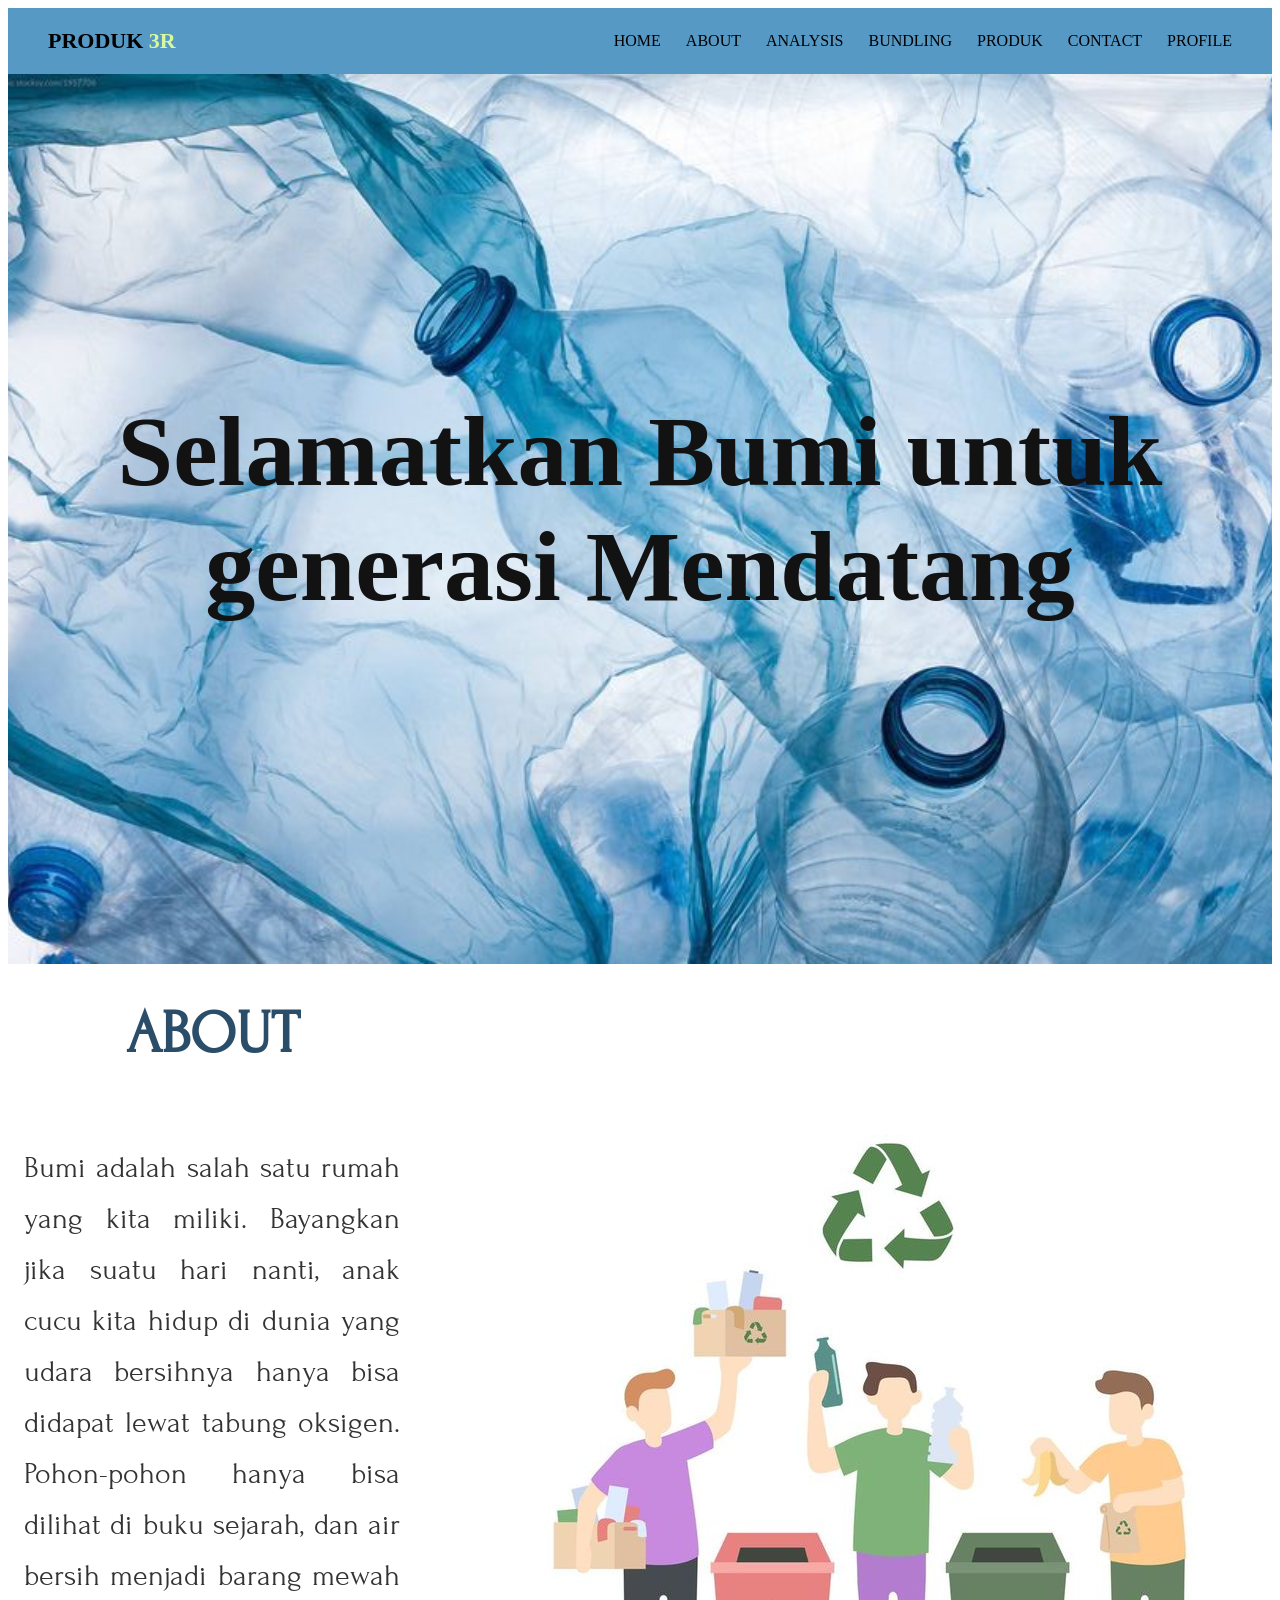
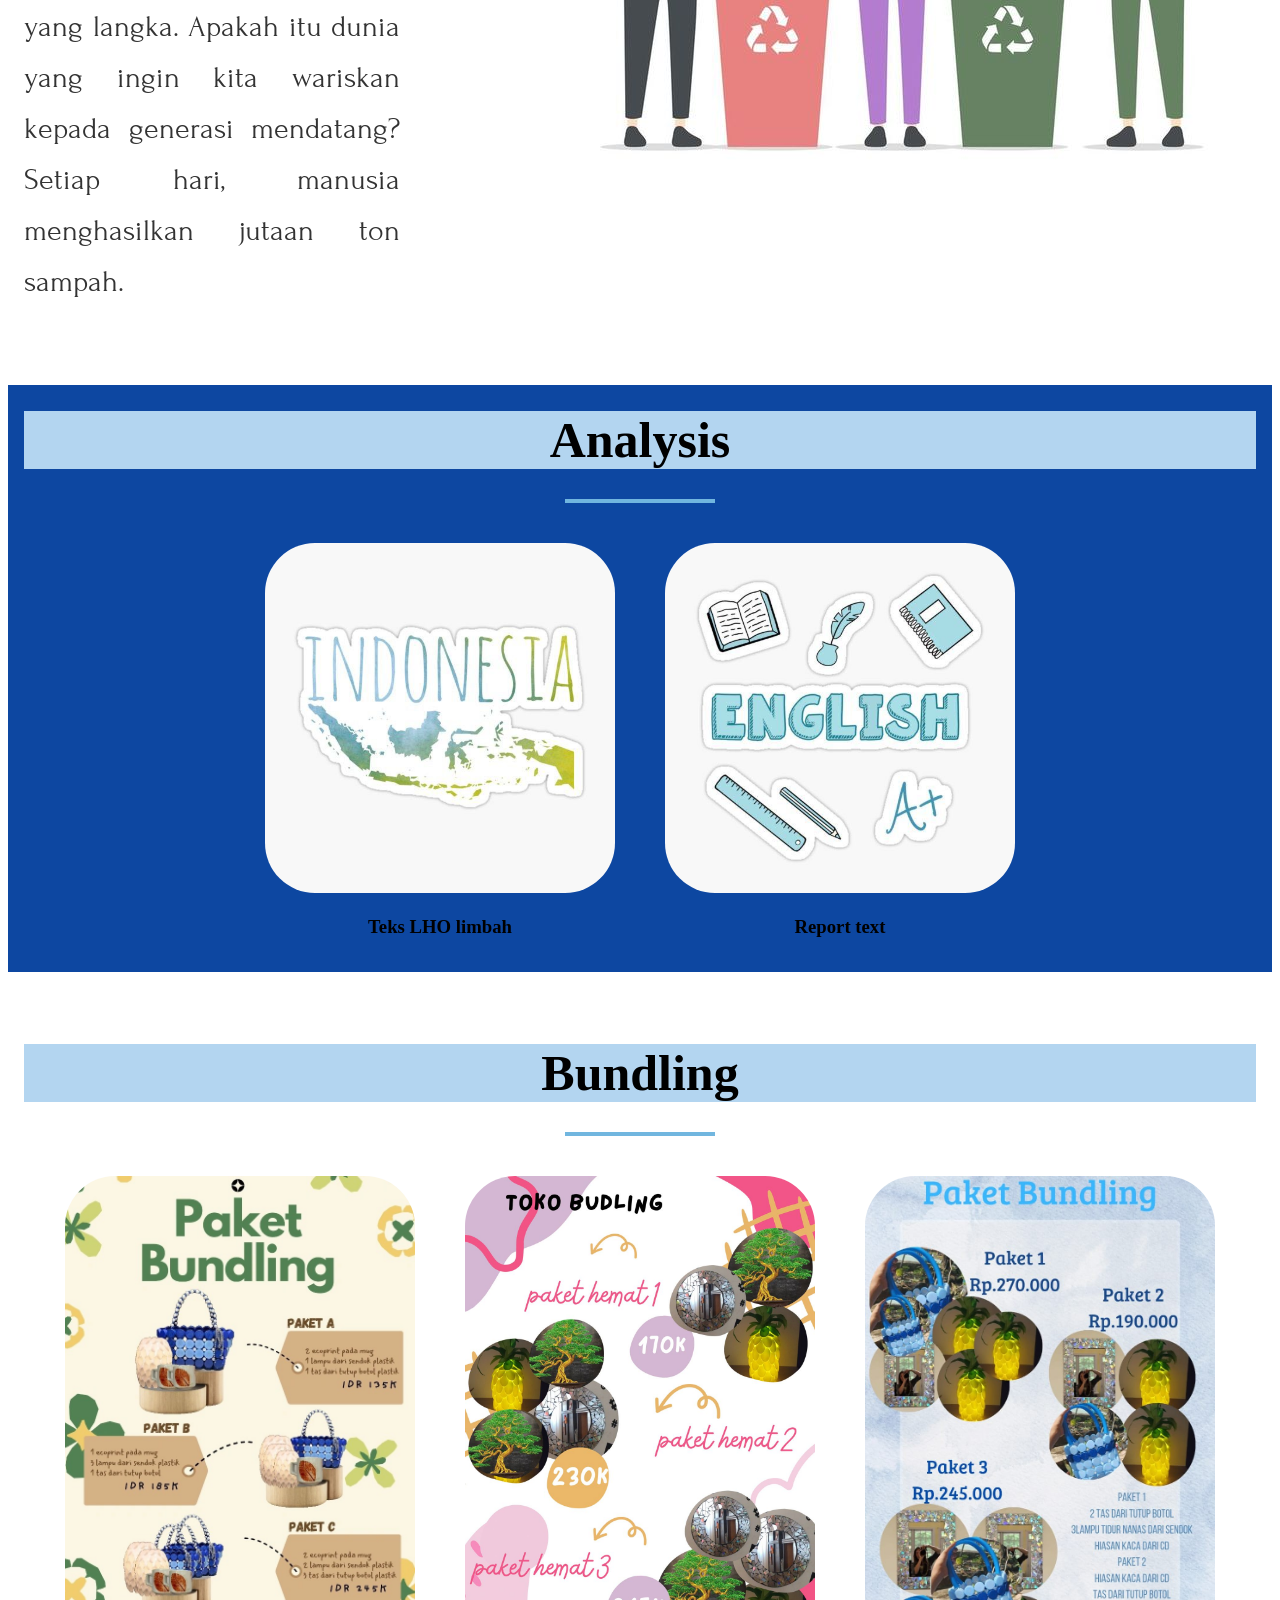
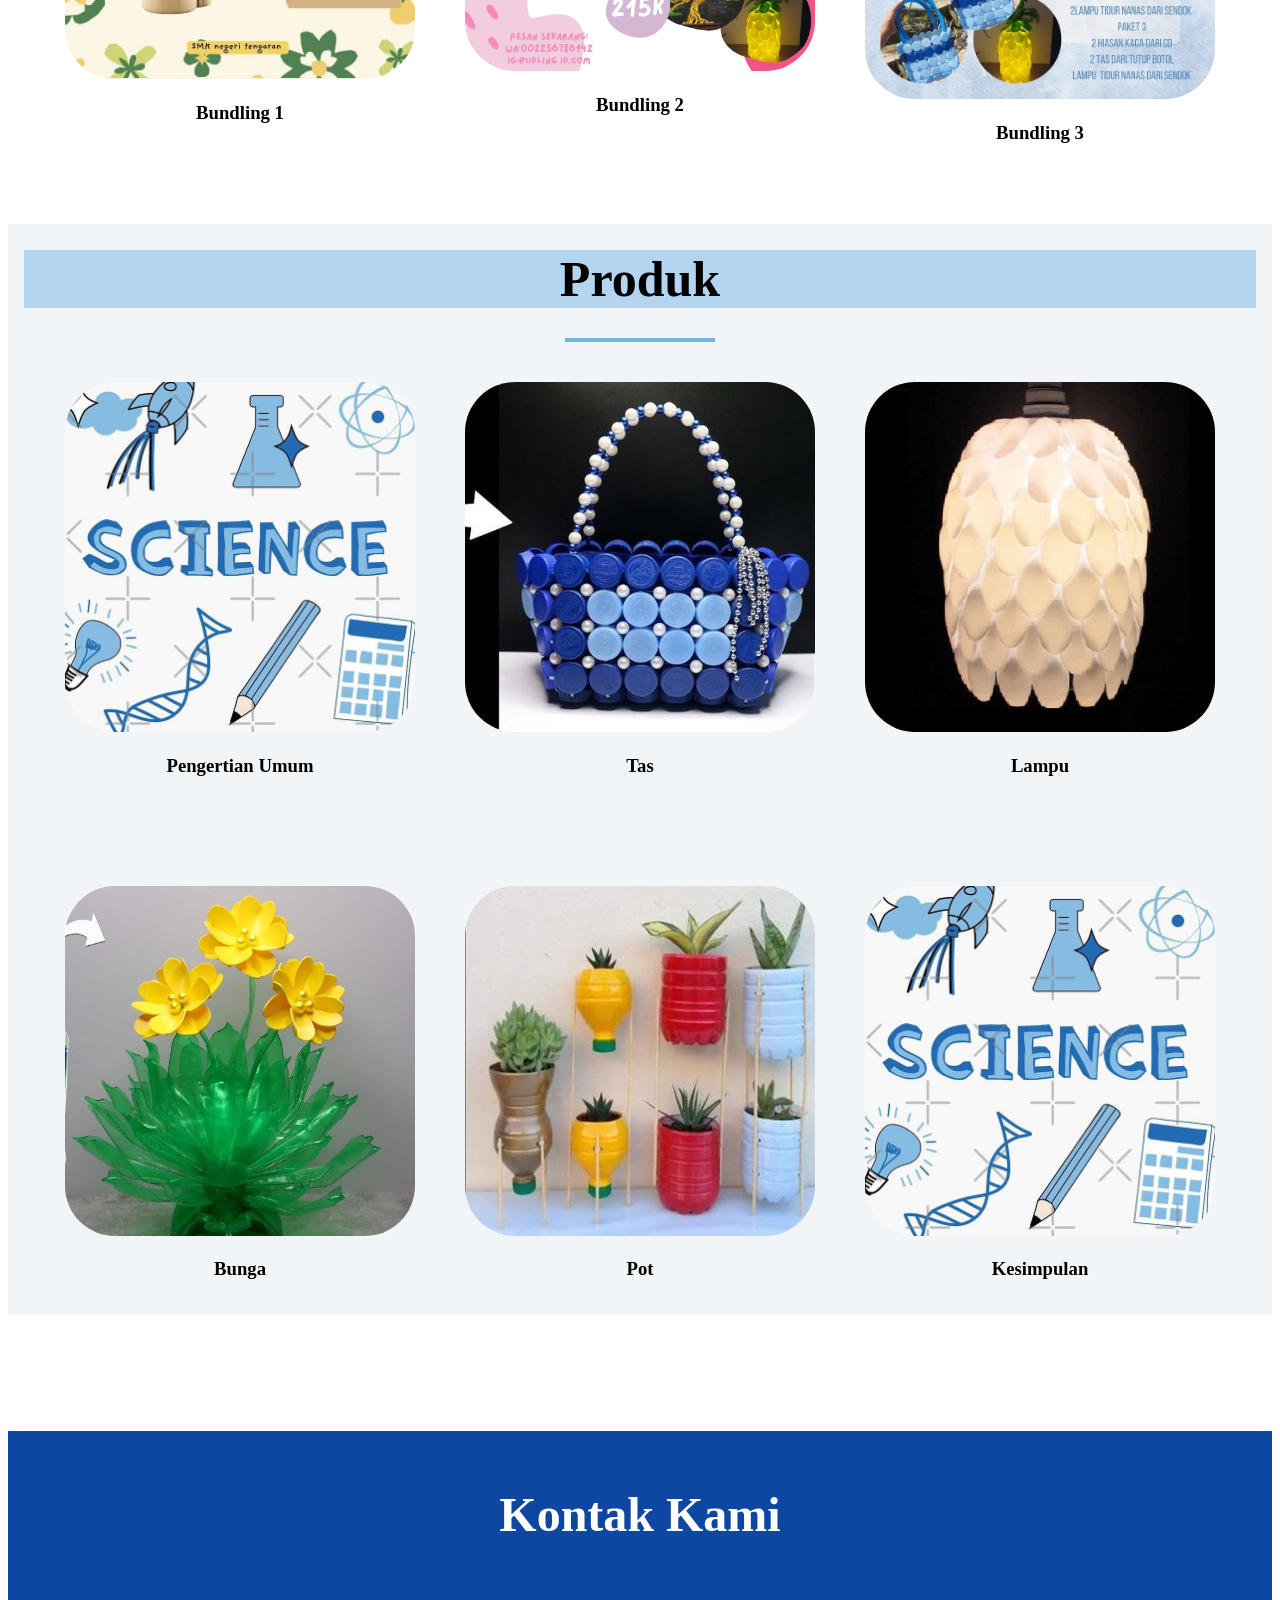
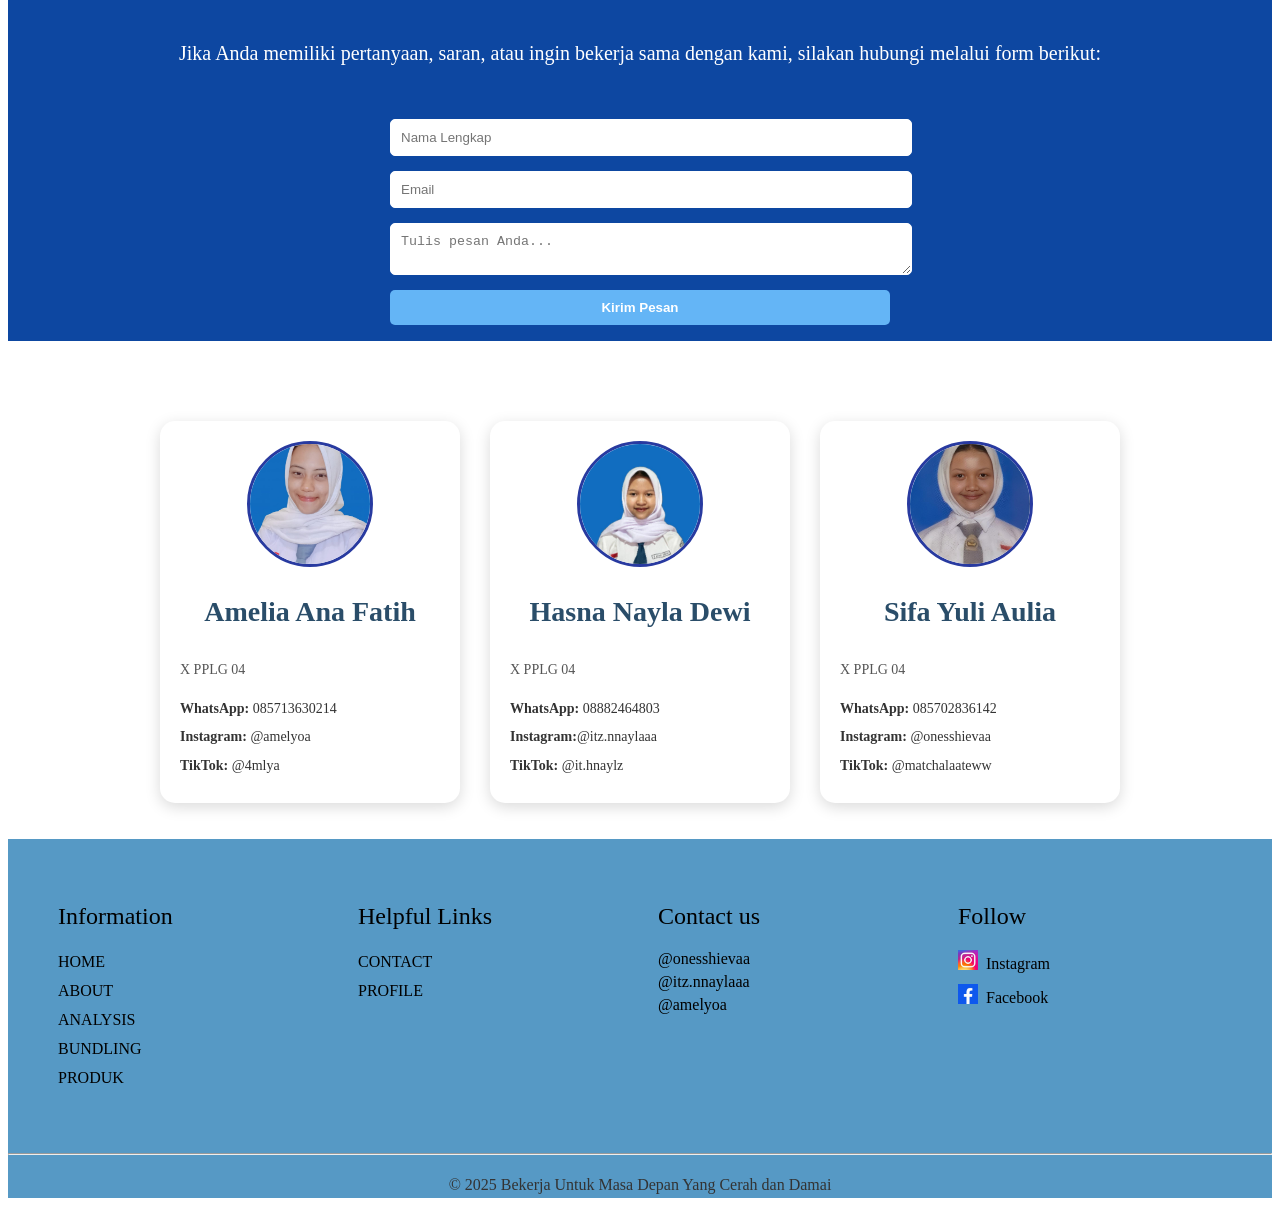
==== index.html @ 469ffbfa "Add files via upload" ====
<!DOCTYPE html>
<html lang="en">
<head>
    <meta charset="UTF-8">
    <meta http-equiv="X-UA-Compatible" content="IE=edge">
    <meta name="viewport" content="width=device-width, initial-scale=1.0">
    <title>Nature</title>
    <link rel="stylesheet" href="style.css">
</head>
<body>
   <header>
    <div class="title-header">PRODUK <span style="color:#d9f99d;">3R</span></div>
   
    <nav>
      <a href="#home">HOME</a>
      <a href="#about">ABOUT</a>
      <a href="#Analysis">ANALYSIS</a>
      <a href="#bundling">BUNDLING</a>
      <a href="#produk">PRODUK</a>
     <a href="#kontak">CONTACT</a>
     <a href="#profile">PROFILE</a>
    </nav>
  </header>

 <section class="hero" id="home">
    <div class="main-content">
      <h1 class="main-heading"> Selamatkan Bumi untuk generasi Mendatang</h1>
        </section>
     <section class="about" id="about">
        <div class="container">
            <div class="about-content">
                <h1>ABOUT </h1>
                <p>Bumi adalah salah satu rumah yang kita miliki. Bayangkan jika suatu hari nanti, anak cucu kita hidup di dunia yang udara bersihnya hanya bisa didapat lewat tabung oksigen. Pohon-pohon hanya bisa dilihat di buku sejarah, dan air bersih menjadi barang mewah yang langka.
                    Apakah itu dunia yang ingin kita wariskan kepada generasi mendatang? Setiap hari, manusia menghasilkan jutaan ton sampah.</p>
            </div>
        <div class="about-image">
            <img src="./img/sampah.jpg" alt="">
        </div>
        </div>
    </section><br><br>
    <!--Analysis-->
     <section id="Analysis">
        <div class="container">
            <div class="section-title">
            <h1>Analysis</h1>
                <div class="line"></div>
            </div>
            <div class="Analysis">
         <div class="service">
                 <a href="b.indo.html" class="btn"><img src="img/indonesia.jpg" alt=""></a>
                  <h3>Teks LHO limbah</h3> 
            </div>
         <div class="service">
                 <a href="b.inggris.html" class="btn"><img src=".//img/download (7).jpg" alt=""></a>
                <h3>Report text</h3>
            </div>
            </div>
        </div>
    </section><br><br>
    <!--bundling-->
    <section id="bundling">
          <div class="container">
            <div class="section-title">
            <h1>Bundling</h1>
                <div class="line"></div>
            </div>
            <div class="Analysis">
                 <div class="service">
                 <a href="./bundling1.html" class="btn"><img src="./img/paket bundling.jpeg" alt=""></a>
                 <h3>Bundling 1</h3> 
            </div>
         <div class="service">
                <a href="./bundling2.html" class="btn"><img src="./img/bundling 2.jpeg" alt=""></a>
                <h3>Bundling 2</h3>
            </div>
             <div class="service">
                <a href="./bundling3.html" class="btn"><img src="./img/bundling 3.jpeg" alt=""></a>
                <h3>Bundling 3</h3>
            </div>
    </section><br><br>
    <!--produk-->
    <section id="produk">
          <div class="container">
            <div class="section-title">
            <h1>Produk</h1>
                <div class="line"></div>
            </div>
            <div class="produk">
                 <div class="service">
                 <a href="./produk.html" class="btn"><img src="./img/ipas.jpg" alt=" "></a>
                 <h3>Pengertian Umum</h3>
            </div>
             <div class="service">
                <a href="./produkA.html" class="btn"><img src="img/tas.jpg" alt=""></a>
                <h3>Tas</h3>
            </div>
         <div class="service">
                <a href="./produkB.html" class="btn"><img src="./img/lampu.jpeg" alt=""></a>
                <h3>Lampu</h3>
            </div>
            <div class="produk">
             <div class="service">
                <a href="./produkC.html" class="btn"><img src="./img/bunga.jpeg" alt=""></a>
                <h3>Bunga</h3>
            </div>
               <div class="service">
                <a href="./produkD.html" class="btn"><img src="img/pot.jpeg" alt=""></a>
                <h3>Pot</h3>
            </div>
             <div class="service">
                <a href="./produkkesimpulan.html" class="btn"><img src="img/ipas.jpg" alt=""></a>
                <h3>Kesimpulan</h3>
            </div>
    </section><br><br>

    <!-- KONTAK KAMI -->
    <section id="kontak" class="section kontak">
        <div class="container">
            <h2>Kontak Kami</h2>
          <br>
            <p>Jika Anda memiliki pertanyaan, saran, atau ingin bekerja sama dengan kami, silakan hubungi melalui form berikut:</p>
               <br>
            <form class="form-kontak">
                <input type="text" placeholder="Nama Lengkap" required>
                <input type="email" placeholder="Email" required>
                <textarea placeholder="Tulis pesan Anda..." required></textarea>
                <button type="submit" class="btn">Kirim Pesan</button>
            </form>
        </div>
    </section>
   <section id="profile">
    <div class="profil">
   
        <div class="card">
            <img src="./img/amel1.jpeg" alt="" class="foto">
            <h1>Amelia Ana Fatih</h1>
            <p class="role">X PPLG 04</p>
            <div class="info">
                <p><strong>WhatsApp:</strong> 085713630214</p>
                <p><strong>Instagram:</strong> @amelyoa</p>
                <p><strong>TikTok:</strong> @4mlya</p>
            </div>
        </div>

        <div class="card">
            <img src="./img/nayla1.jpeg" alt="" class="foto">
            <h1>Hasna Nayla Dewi</h1>
            <p class="role">X PPLG 04</p>
            <div class="info">
                <p><strong>WhatsApp:</strong> 08882464803</p>
                <p><strong>Instagram:</strong>@itz.nnaylaaa</p>
                <p><strong>TikTok:</strong> @it.hnaylz</p>
            </div>
        </div>

        <div class="card">
            <img src="./img/sifa.jpeg" alt="" class="foto">
            <h1>Sifa Yuli Aulia</h1>
            <p class="role">X PPLG 04</p>
            <div class="info">
                <p><strong>WhatsApp:</strong> 085702836142</p>
                <p><strong>Instagram:</strong>  @onesshievaa</p>
                <p><strong>TikTok:</strong> @matchalaateww</p>
            </div>
        </div>
    </div>
    </section><br><br>
 <!-- Footer -->
  <section class="footer">
  <footer class="main-footer">
    <div class="footer-content">
     <div class="footer-column">
      <h3>Information</h3>
      <ul>
      <li><a href="#home">HOME</a></li>
      <li><a href="#about">ABOUT</a></li>
      <li><a href="#Analysis">ANALYSIS</a></li>
      <li><a href="#bundling">BUNDLING</a></li>
      <li><a href="#produk">PRODUK</a></li>
      </ul>
     </div>

     <div class="footer-column">
      <h3>Helpful Links</h3>
      <ul>
       <li><a href="#kontak">CONTACT</a></li>
     <li><a href="#profile">PROFILE</a></li>
      </ul>
     </div>

     <div class="footer-column">
      <h3>Contact us</h3>
      <div class="contact-links">
        <ul>
       <li> @onesshievaa</li>
       <li> @itz.nnaylaaa</li>
       <li> @amelyoa</li>
       </ul>
      </div>
     </div>

     <div class="footer-column">
      <h3>Follow</h3>
      <ul class="social-links">
       <li>
        <a href="#">
          <i class="fab fa-instagram">
            <img src="./img/instagram.jpg" />
          </i> 
          Instagram
        </a>
      </li>
       <li>
        <a href="#">
          <i class="fab fa-facebook-f">
            <img src="./img/facebook.jpg" />
          </i>
          Facebook
        </a>
      </li>
      </ul>
     </div>
     </div>
     <hr />
     <div class="copy">
      <p>&copy; 2025 Bekerja Untuk Masa Depan Yang Cerah dan Damai</p>
     </div>
  </footer>
 </section>
</body>
</html>
---- style.css ----
@import url('https://fonts.googleapis.com/css2?family=DM+Sans:ital,opsz,wght@0,9..40,100..1000;1,9..40,100..1000&family=Forum&display=swap');

header {
  background-color: rgb(86, 153, 197);
  color: var(--white);
  padding: 20px 40px;
  display: flex;
  justify-content: space-between;
  align-items: center;
  flex-wrap: wrap;
  position: sticky;
  top:0;
}

.title-header {
  font-weight: 700;
  font-size: 22px;
}

nav {
  display: flex;
  gap: 25px;
}

nav a {
  text-decoration: none;
  color: var(--white);
  font-weight: 500;
  transition: 0.3s;
  
}

nav a:hover {
  background-color: var(--color2);
  border-radius: 8px;
  padding: 3px ;
}

.hero {
  background-image: url(./img/download\ \(5\).jpg);
  flex-wrap: wrap;
  align-items: center;
  padding: 40px;
  background-repeat: no-repeat;
  background-size: cover;
  background-position: center; 
  min-height: 90vh;
  margin: 0;

}

.container {
    max-width: 1200;
    padding: 16px;
    margin: auto;
}
.section{
    margin: 80px auto;
}

.main-content {
    display: flex;
    flex-direction: column;
    align-items: center;
    justify-content: center;
    margin-top: 80px;
    color: var(--white);
}
.main-content .main-heading {
    text-align: center;
    color: #121213;
    font-size: 100px;
    margin-top: 200px;
}
.menu-btn {
    position: absolute;
    top:20px;
    right: 20px;
    display: none;
    width: 30px;
}
/*about*/
#about .container{
    display: flex;
    align-items: center;
    justify-content: space-between;
    gap: 120px;
}
#about .container .about-content{
    max-width: 1000px;
    display: flex;
    flex-direction: column;
    gap: 16px;
    text-align: center;
    color: rgb(0, 0, 0);
     font-family: "forum", sans-serif;
    font-size: 30px;
}
#about .container .about-content h1{
    font-family: "forum", sans-serif;
    font-size: 60px;
}
#about .container .about-content p{
    text-align: justify;
    font-size: 30px;
}
.section-title h1{
    font-size: 50px;
    text-align: center;
    color: black;
    background:  #b3d5f0;
}
.section-title .line {
    width: 150px;
    height: 4px;
    border: 10px;
    background: var(--secondary);
    margin: auto;
    background-color: #71b6df;
}
/*analyis*/
.Analysis{
    margin-top: 40px;
    display: flex;
    justify-content: center;
    gap: 50px;
    flex-wrap: wrap;
}
#Analysis .container{
  background-color: #0D47A1;
}
.service{
    width: 350px;
}
.service img{
    max-width: 100%;
    border-radius: 50px;
    transition: transform 0.3s ease;
    justify-content: center;
    align-items: center;
}
.service img:hover{
    transform: scale(1.05);
}
.service h3{
    color: #000;
    text-align: center;
}
/*bundling*/

.main-content .main-heading h1{
    text-align:justify;
    color: #000;
}
.main-content .intro-heading{
    justify-content: center;
    align-items: center;
    color: #000;
    font-size: 200%;
}
.w {
    text-indent: 30px;
}

/*produk*/
.produk {
    margin-top: 40px;
    display: flex;
    justify-content: center;
    gap: 50px;
    flex-wrap: wrap;
}
#produk .container{
    background-color:  #f1f5f8;
}
.service{
    width: 350px;
}
.service img{
    max-width: 100%;
    border-radius: 50px;
    transition: transform 0.3s ease;
    justify-content: center;
    align-items: center;
    gap: 50px;
}
.service img:hover{
    transform: scale(1.05);
}
.service h3{
    color: #000;
    text-align: center;
}
/* FORM KONTAK */
.kontak {
    background:  #0D47A1;
}
.form-kontak {
    display: flex;
    flex-direction: column;
    gap: 15px;
    max-width: 500px;
    margin: auto;
}

.kontak h2 {
  color:white;
  font-size: 3rem;
  text-align: center;
}
.kontak p{
    text-align: center;
    color: white;
    font-size: 20px;
}
.kontak .container {
    text-align: center;
    color:white;
    font-size: 30px;
}
.form-kontak input,
.form-kontak textarea {
    padding: 10px;
    border: 1px solid  #fff; 
    border-radius: 5px;
    width: 100%;
    text-decoration-color:  #fff;
}
.form-kontak button {
    background:  #64B5F6;
    color: #fff;
    padding: 10px;
    border: none;
    border-radius: 5px;
    cursor: pointer;
    font-weight: bold;
    align-items: center;
}
.form-kontak button:hover {
    background: #fff;
    text-align: center;
    align-items: center;
}
/*profile*/
.profil {
    display: flex;
    gap: 30px;
    align-items: center;
    justify-content: center;
}

.card {
    background: white;
    width: 260px;
    padding: 20px;
    border-radius: 15px;
    box-shadow: 0 4px 15px rgba(0,0,0,0.15);
    text-align: center;
}

.foto {
    width: 120px;
    height: 120px;
    border-radius: 50%;
    object-fit: cover;
    margin-bottom: 15px;
    border: 3px solid #283aa0;
}

h1 {
    font-size: 20px;
    margin: 10px 0;
}

.role {
    color: #555;
    margin-bottom: 15px;
    font-size: 14px;
}

.info p {
    text-align: left;
    font-size: 14px;
    margin: 5px 0;
}
/*Footer*/
.main-footer {
    background-color: rgb(86, 153, 197);
    font-family: 'Times New Roman', Times, serif; 
    color: black;
}

.footer-content {
    display: flex;
    justify-content: space-around; 
    max-width: 1200px;
    margin: 0 auto;
    padding: 40px 20px 30px 20px;
    text-align: left;
    flex-wrap: wrap;
}

.footer-column {
    flex-basis: 22%;
    min-width: 150px;
    margin-bottom: 20px;
}

.footer-column h3 {
    font-size: 1.5rem;
    margin-bottom: 20px;
    font-weight: normal;
}

.footer-column ul {
    list-style: none;
    padding: 0;
    margin: 0;
}

.footer-column li {
    margin-bottom: 5px;
}

.footer-column a {
    text-decoration: none;
    color: black;
    font-size: 1rem;
    line-height: 1.5;
    transition: color 0.3s;
}

.footer-column a:hover {
    color:white; 
}


.social-links img {
    width: 20px;
    height: 20px;
}

.social-links li a {
    display: flex;
    align-items: center;
    gap: 8px;
}

.social-links i {
    font-size: 1.2rem;
    color:black; 
}

.copy {
    text-align: center;
    margin: 5px 0 5px 0;
    font-size: 20p;
}
.copy p{
    text-align: center;
}
/*b.indo*/
.wrapper {
    max-width: 800px;
    margin: auto;
    background: #ffffff;
    padding: 30px;
    border-radius: 12px;
    box-shadow: 0 4px 10px rgba(0,0,0,0.1);
}

h1 {
    text-align: center;
    font-size: 28px;
    margin-bottom: 30px;
    color: #2a4d69;
}



p {
    line-height: 1.7;
    font-size: 16px;
    color: #333;
    margin-bottom: 15px;
    text-align: justify;
}

.container {
    margin-top: 10px;
}
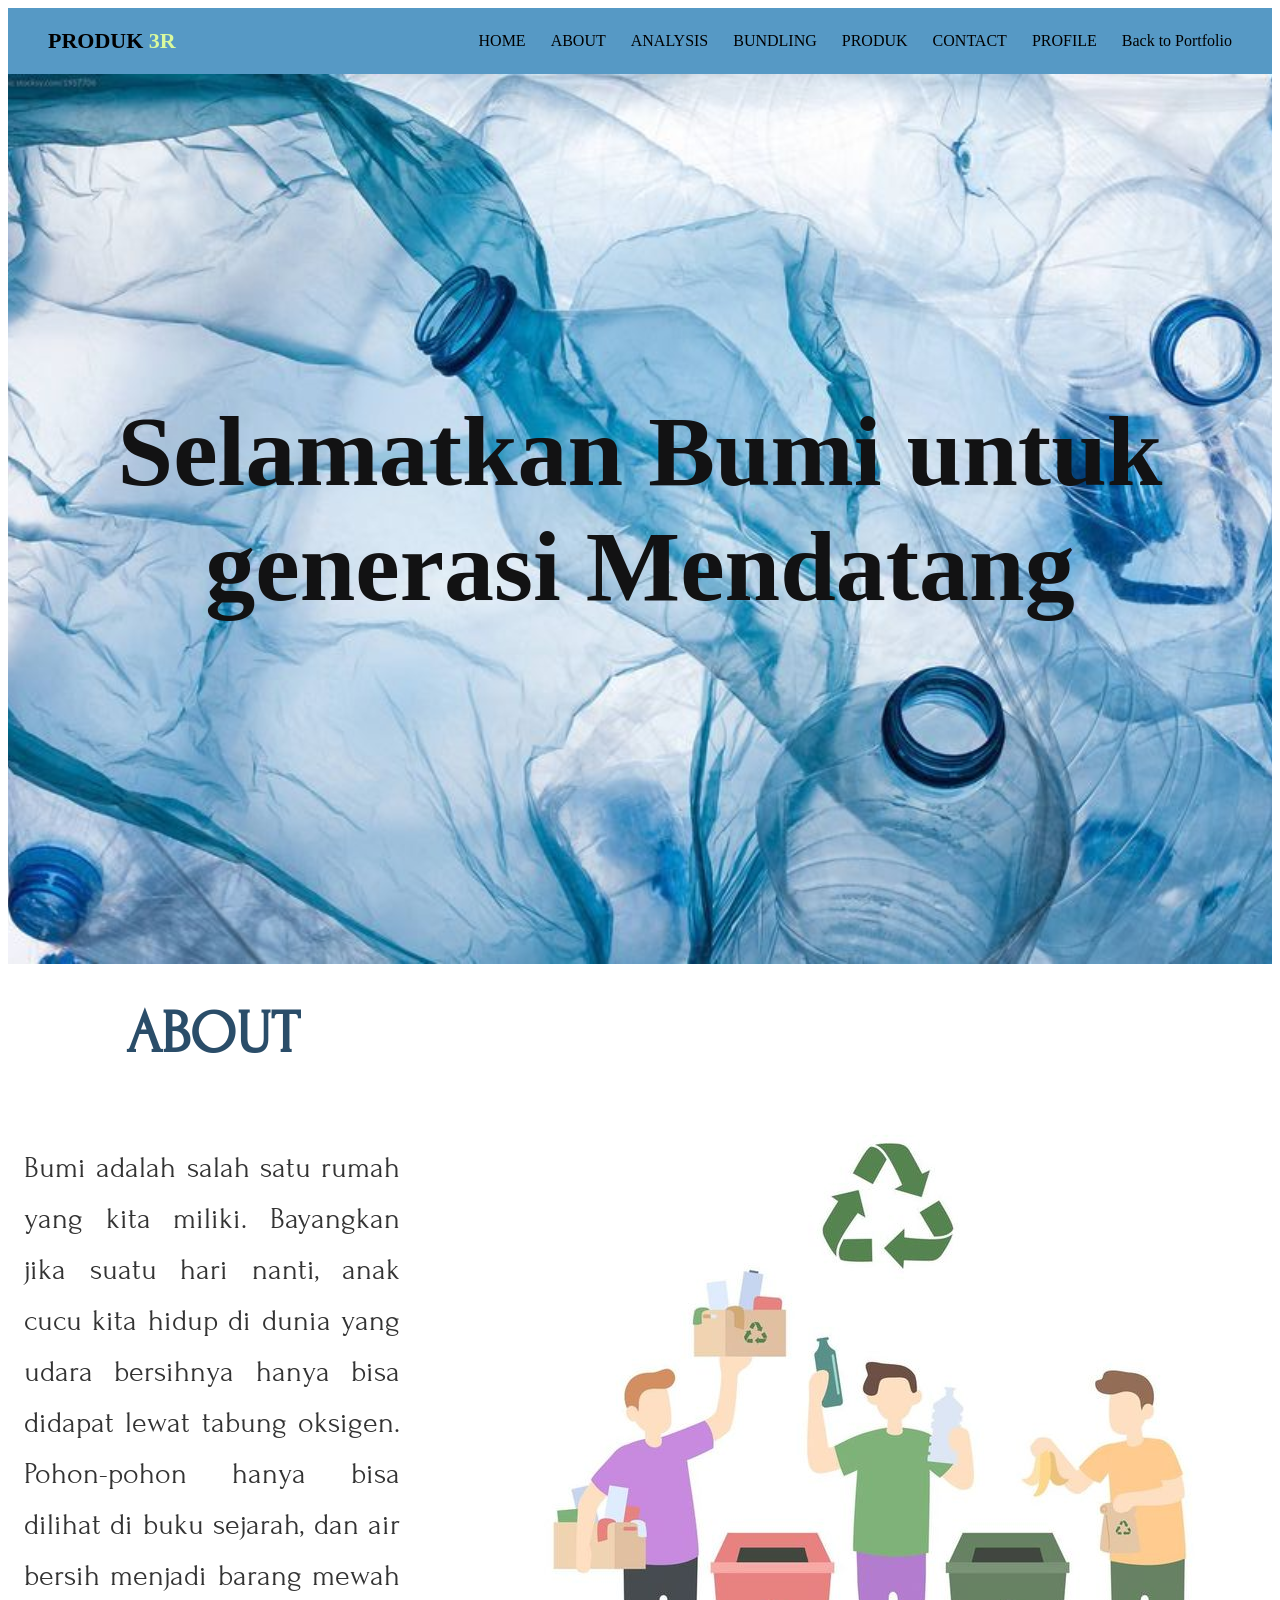
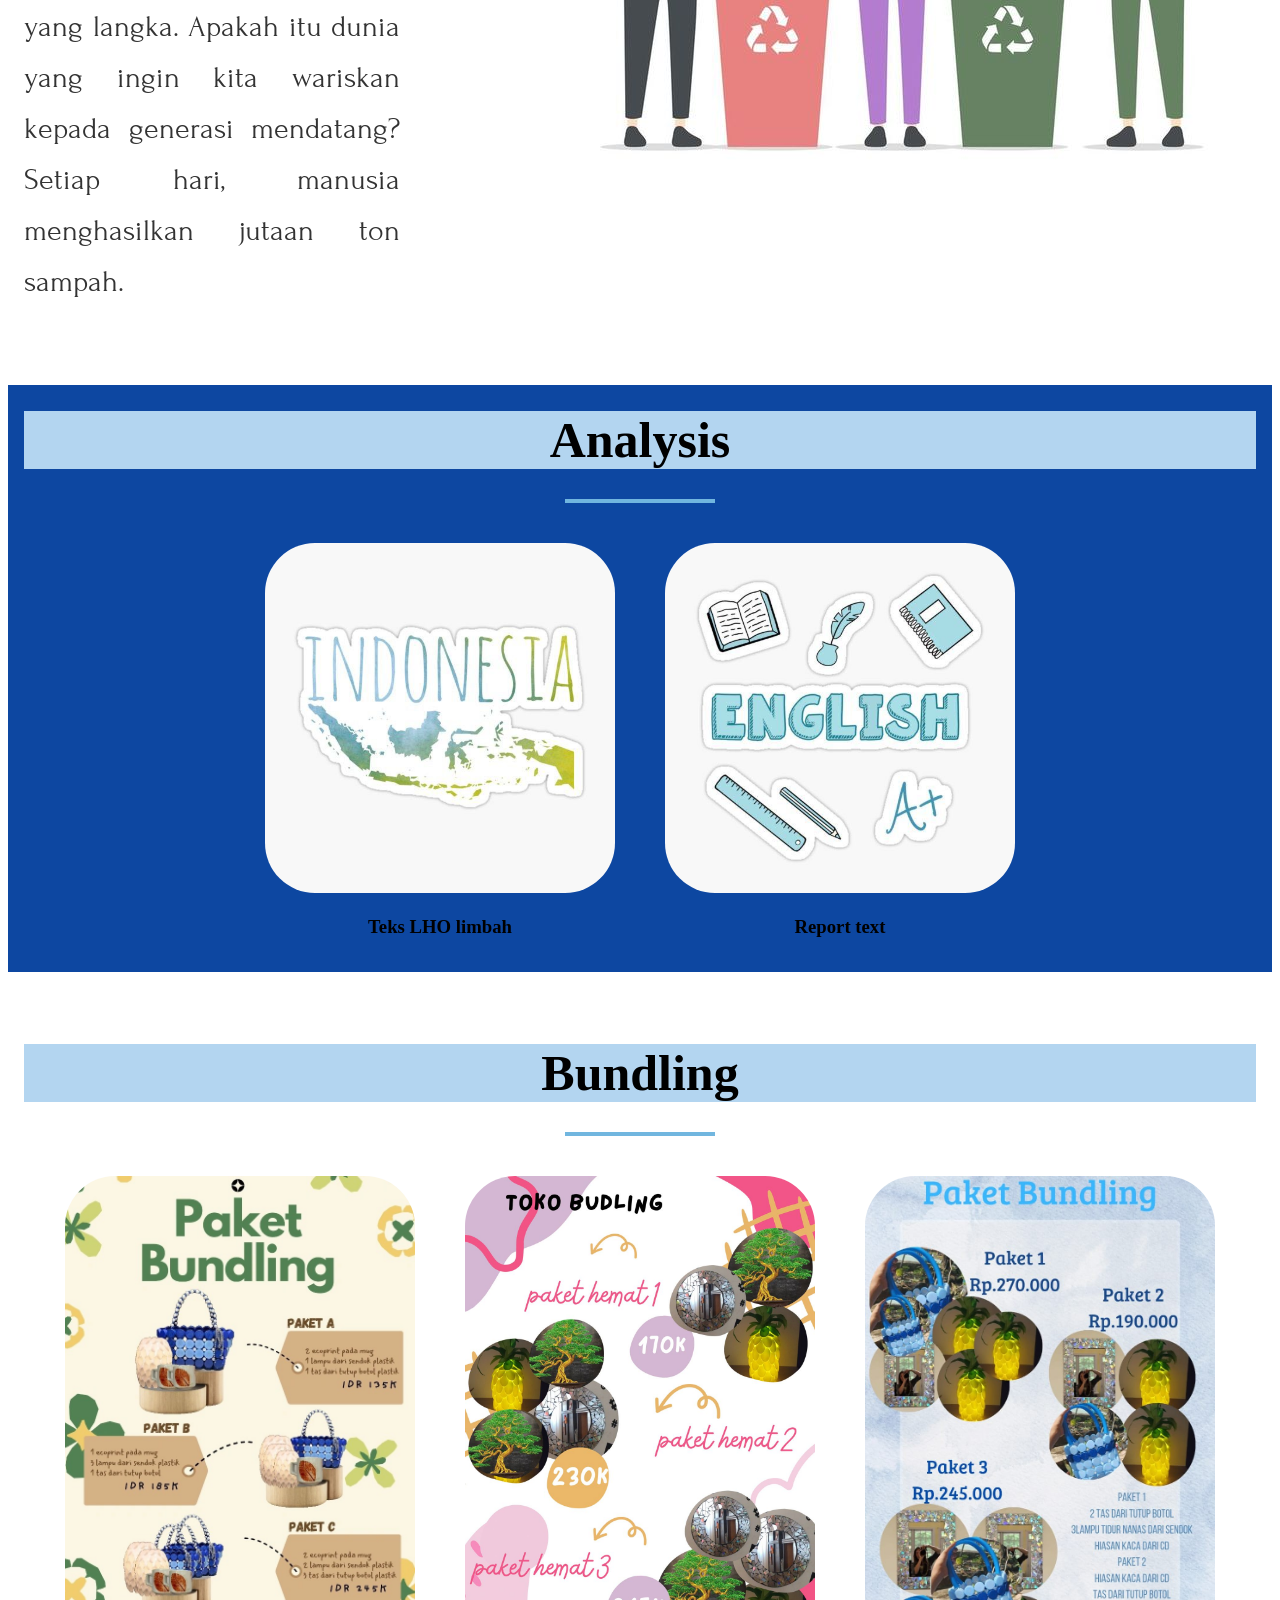
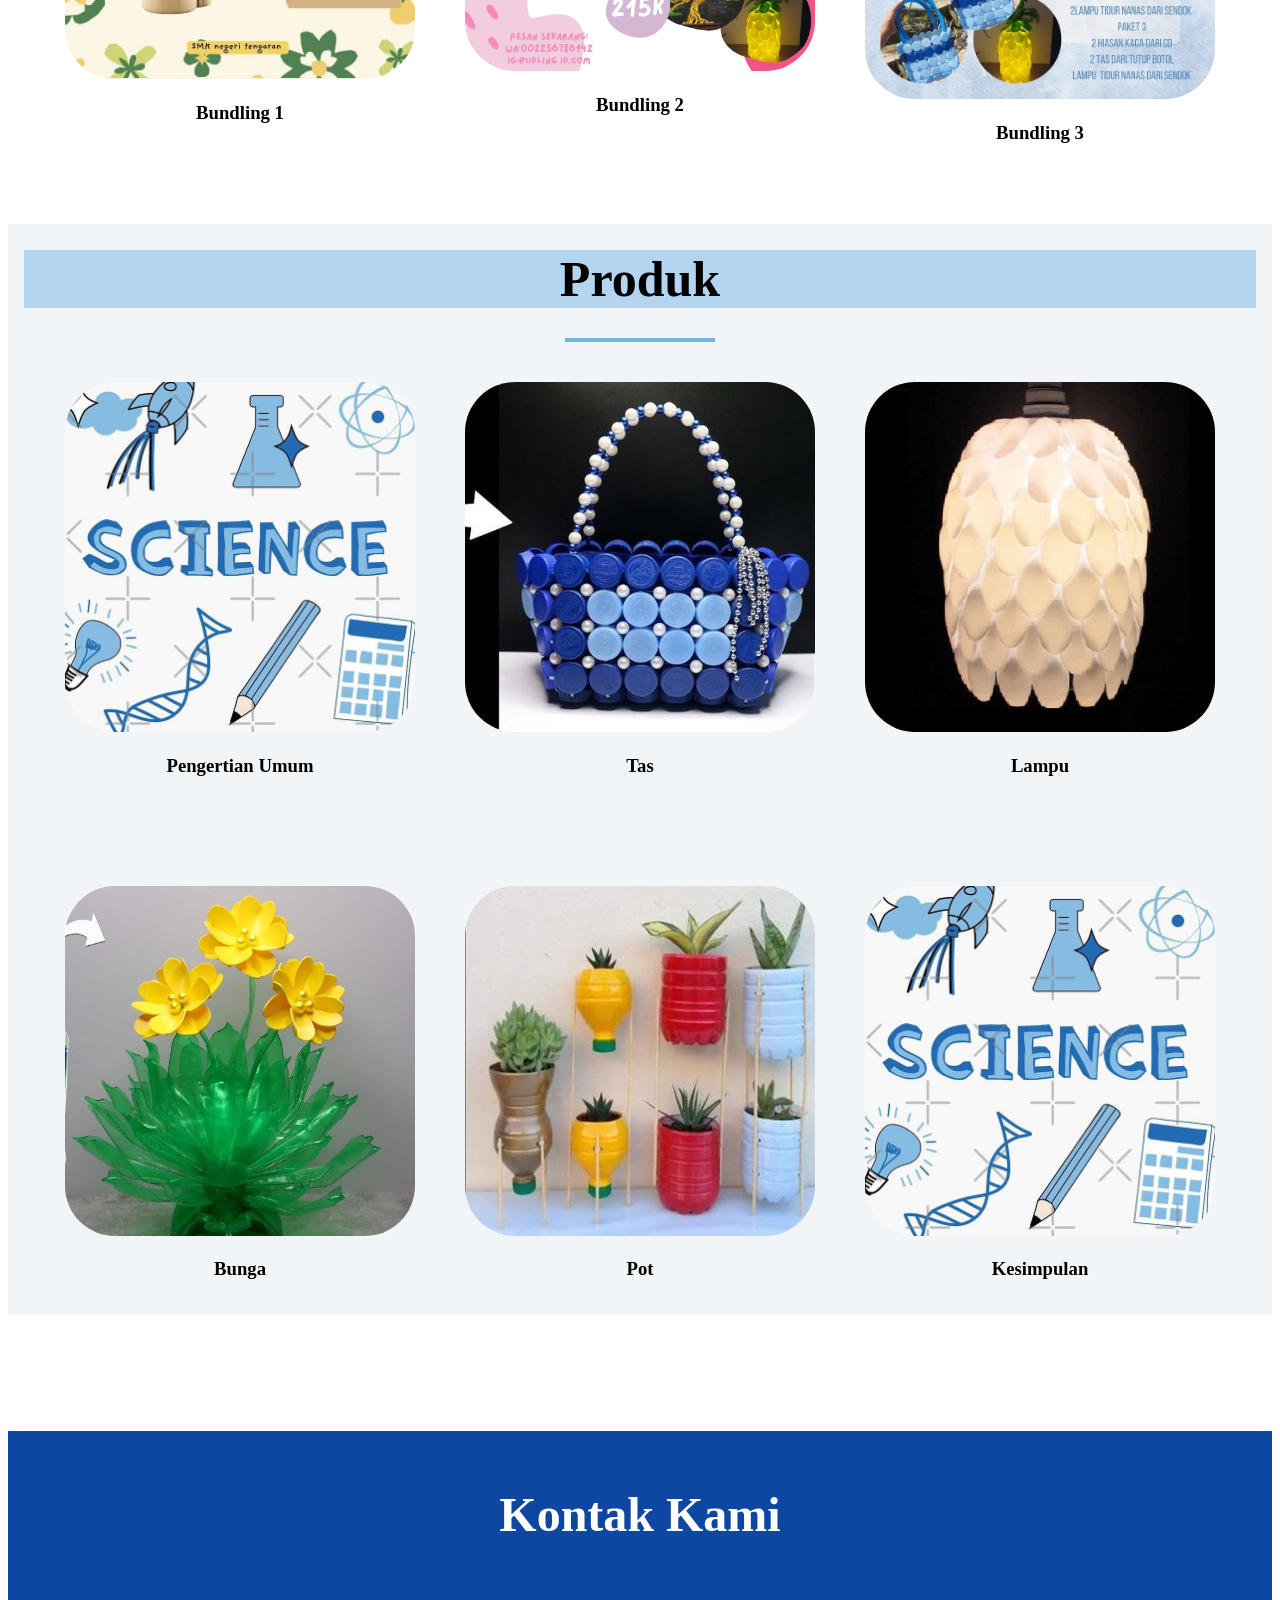
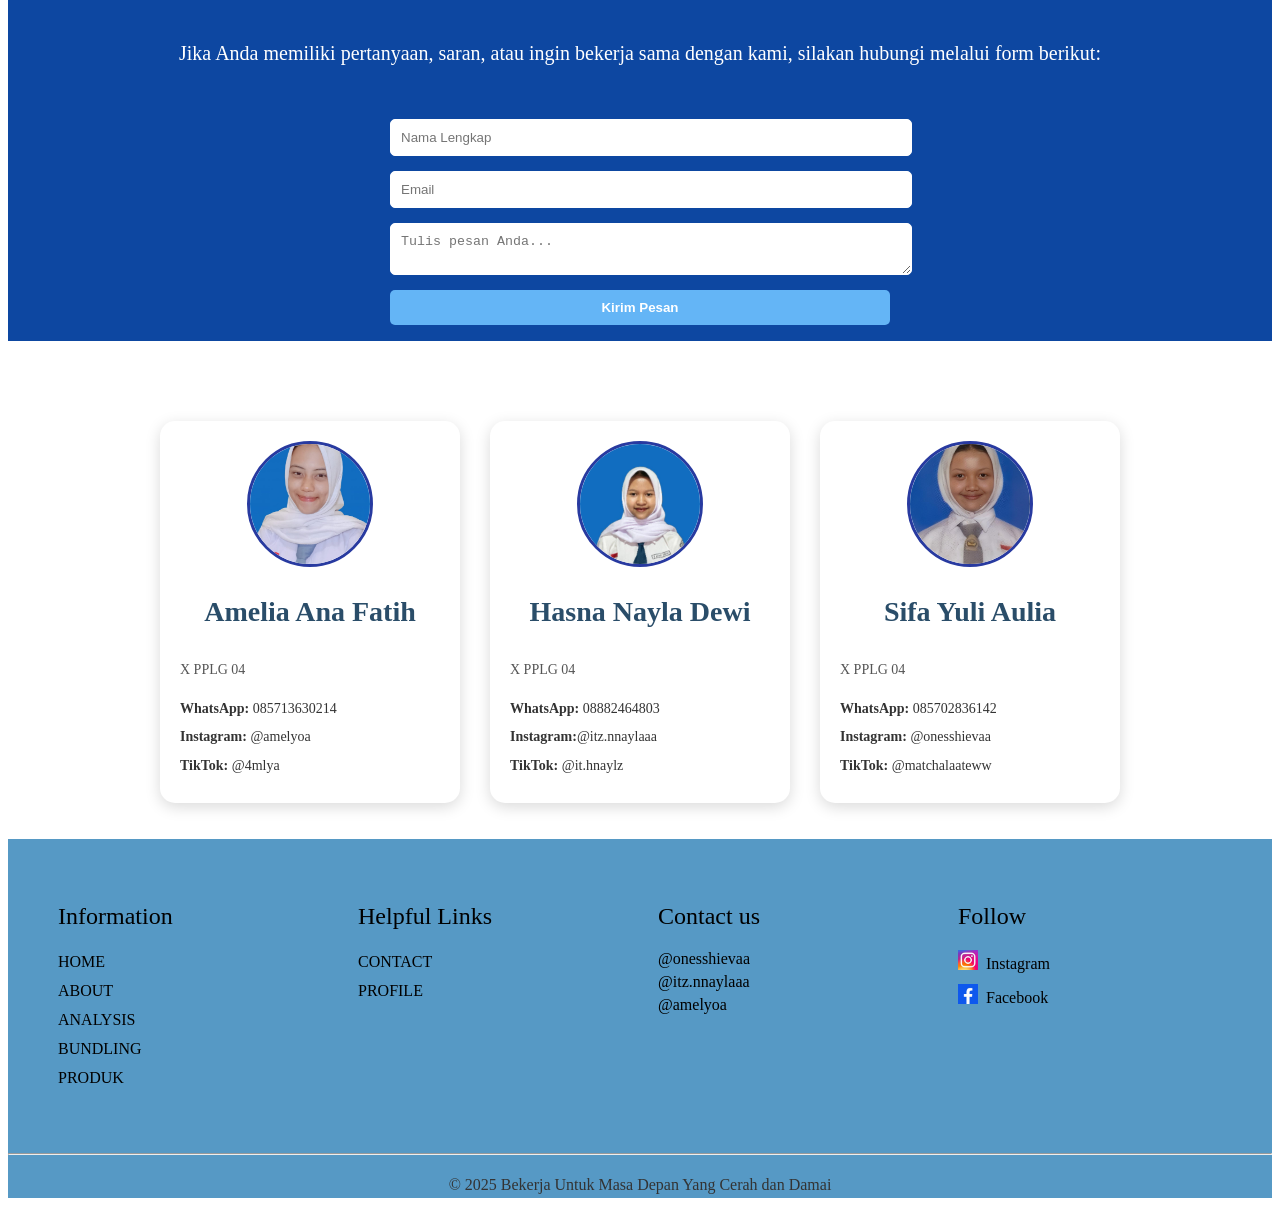
==== commit 20e83f43: "Update index.html" ====
--- a/index.html
+++ b/index.html
@@ -19,6 +19,9 @@
       <a href="#produk">PRODUK</a>
      <a href="#kontak">CONTACT</a>
      <a href="#profile">PROFILE</a>
+    <a href="../portofolio/index.html" class="btn-back">
+        Back to Portfolio
+    </a>
     </nav>
   </header>
 
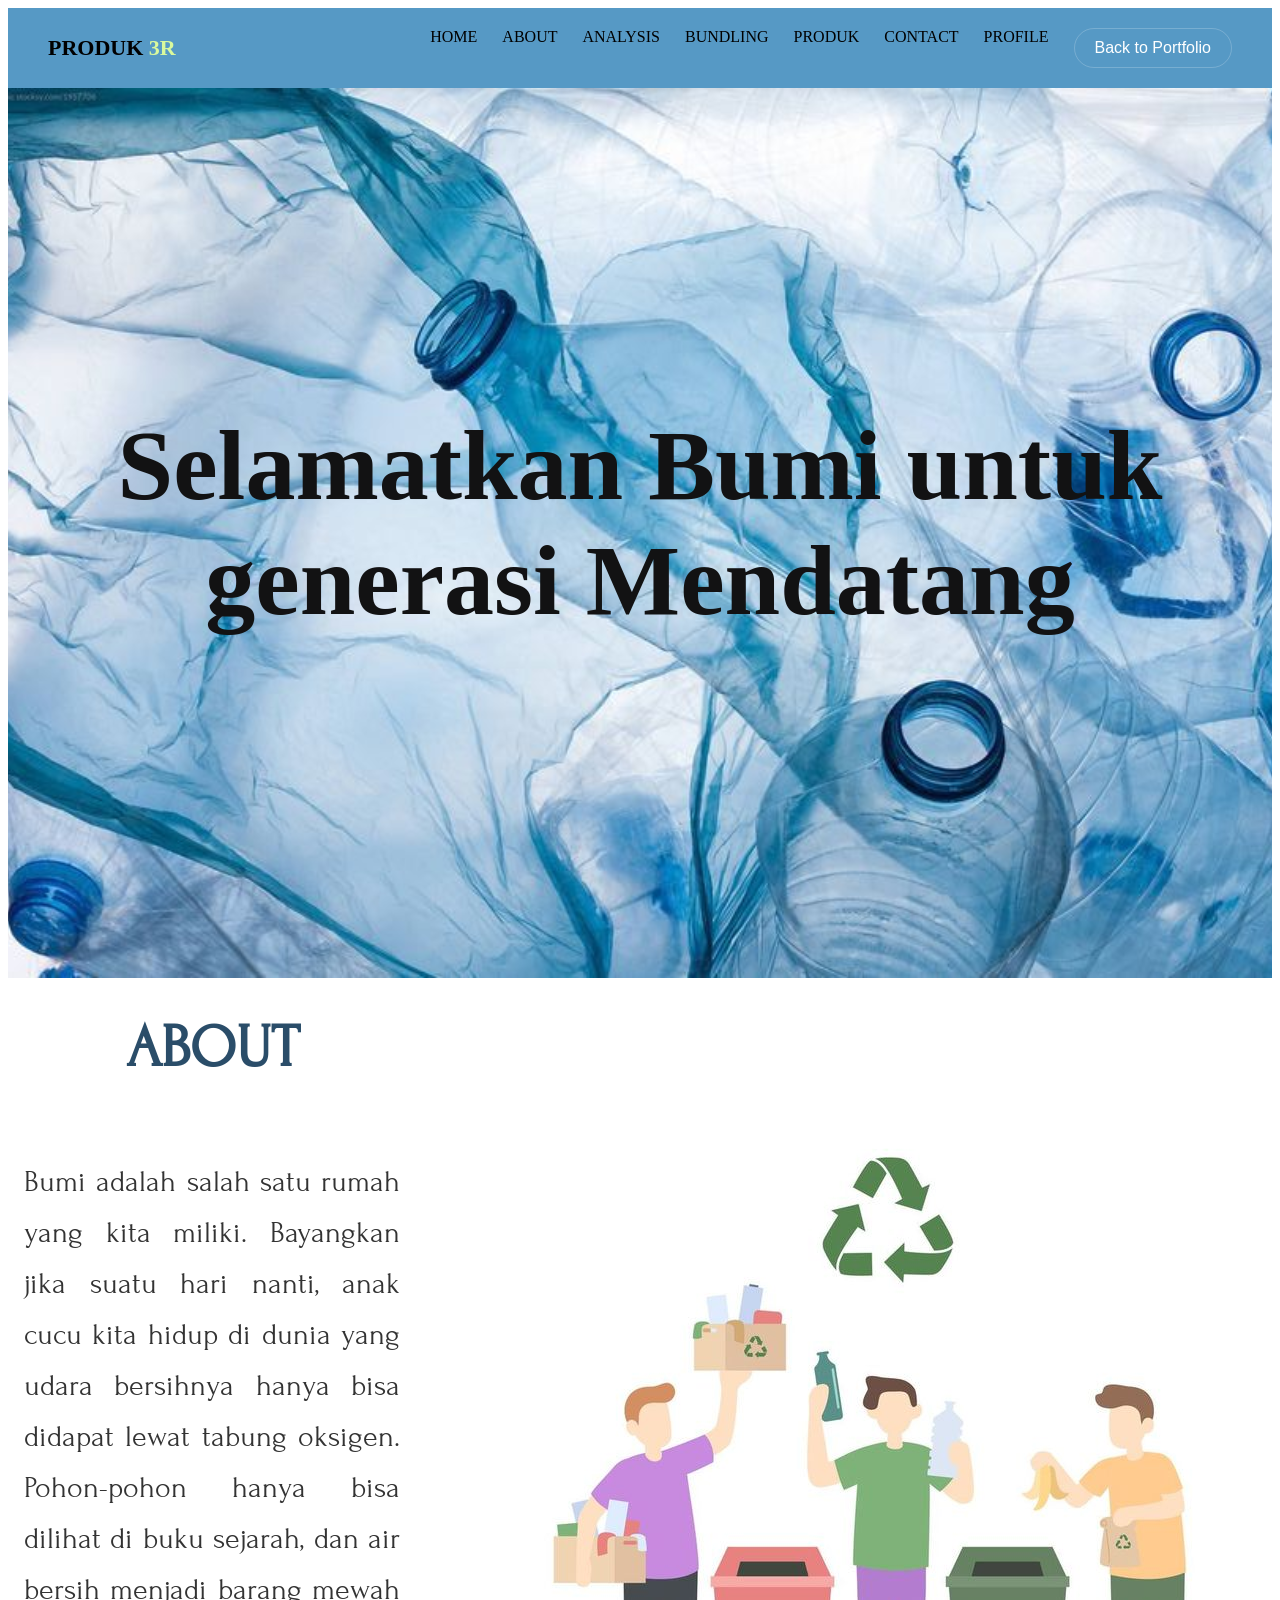
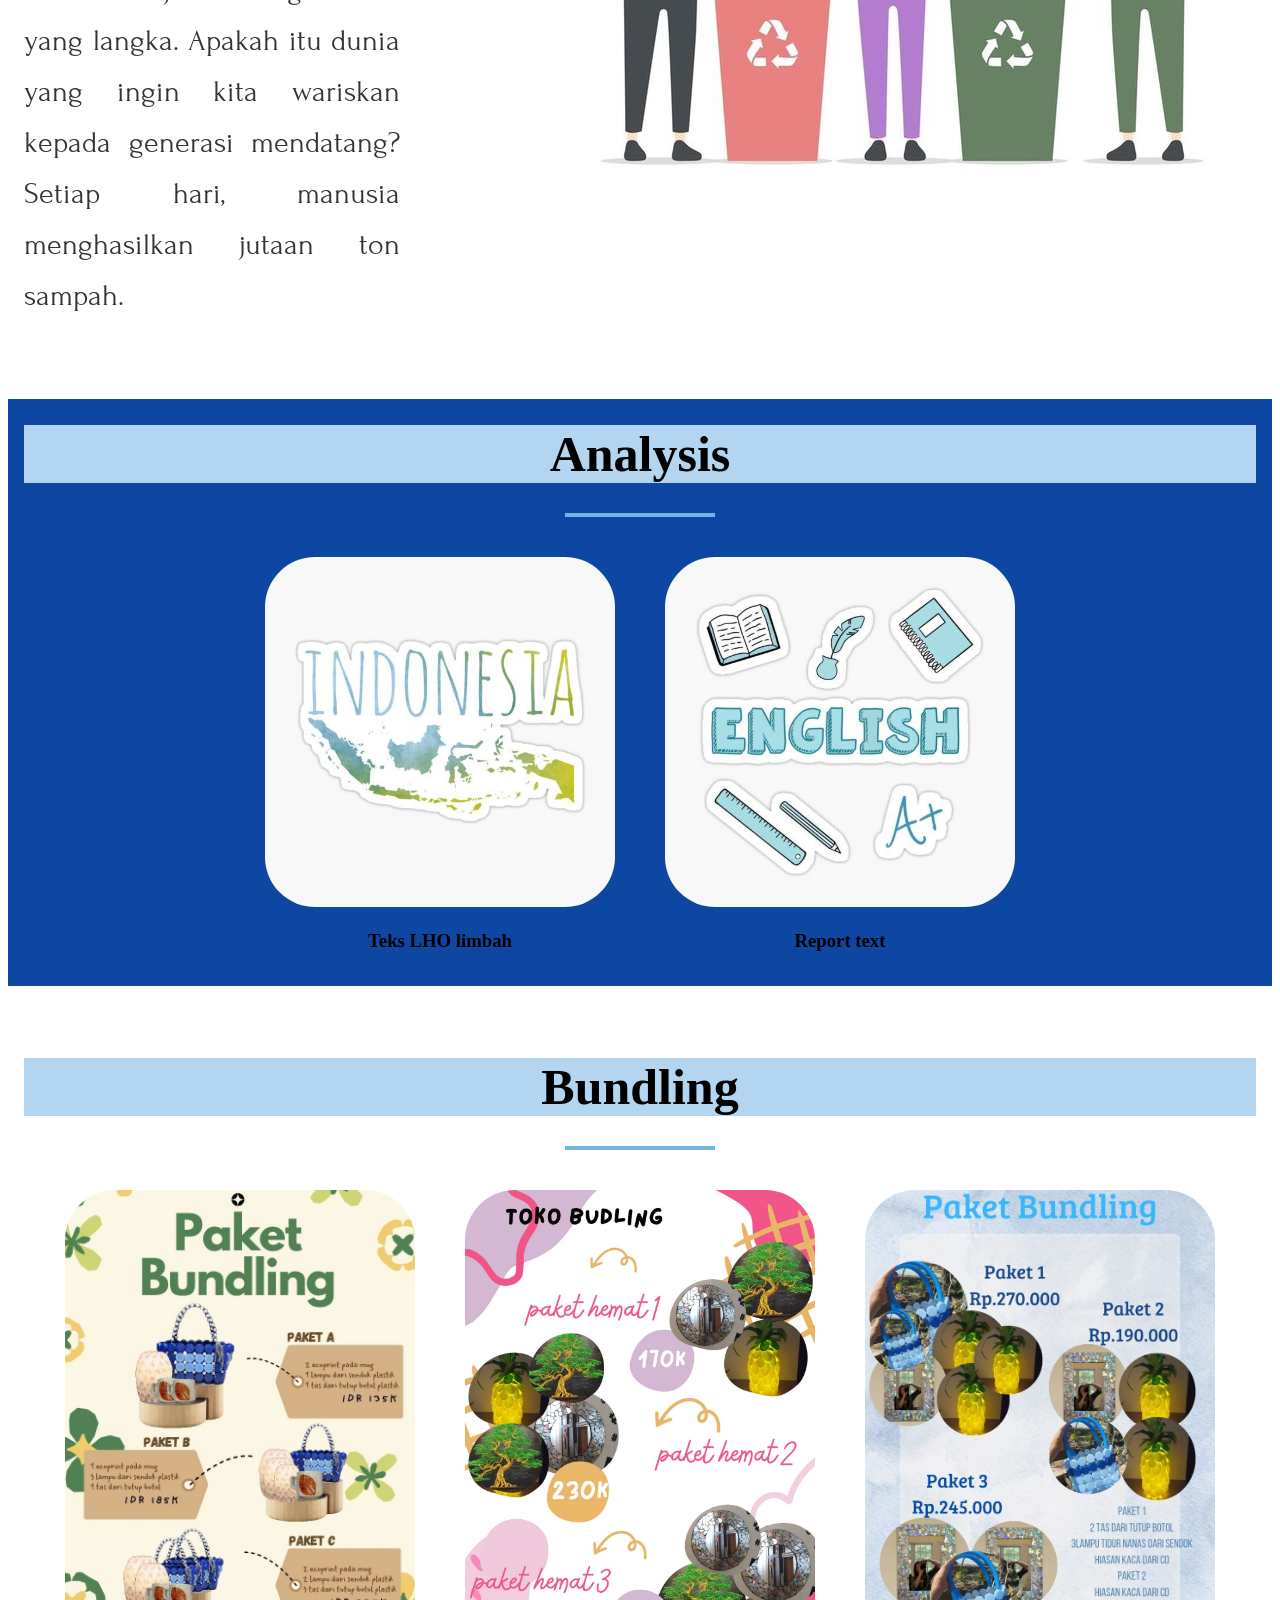
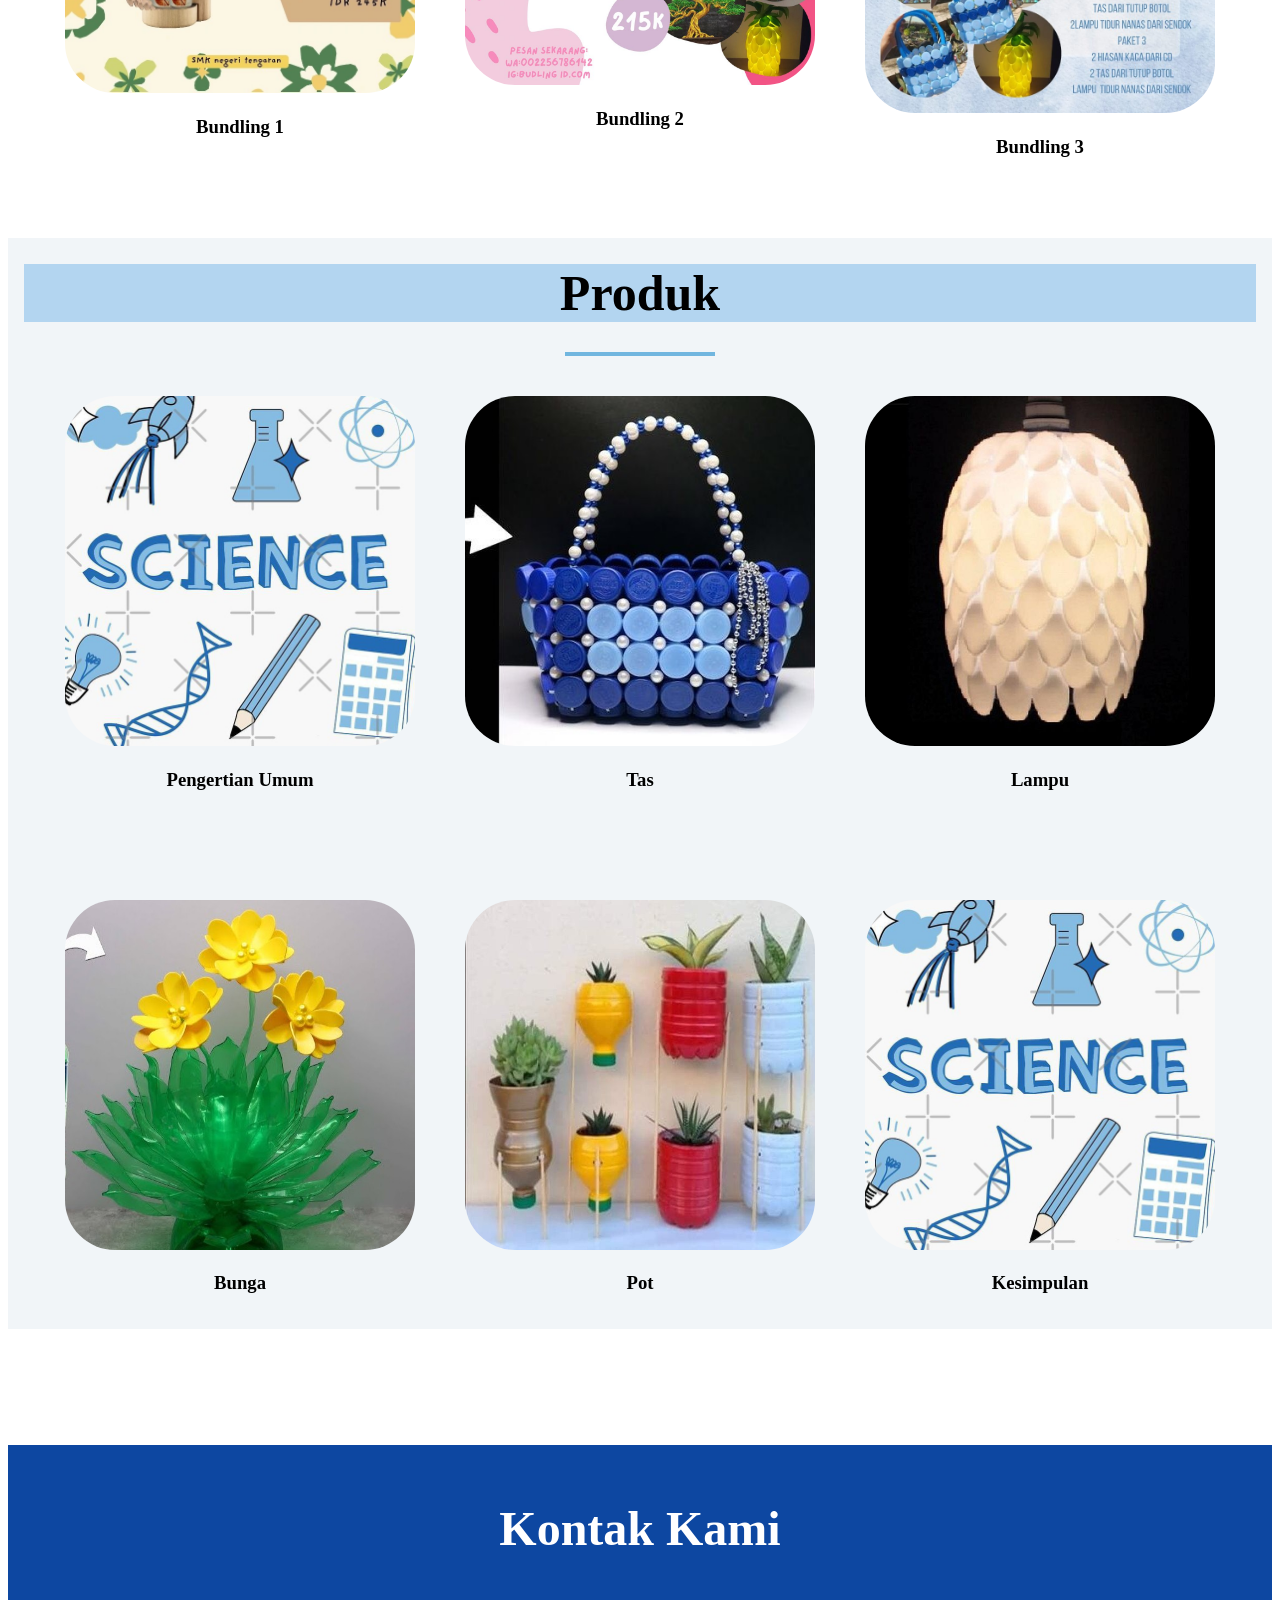
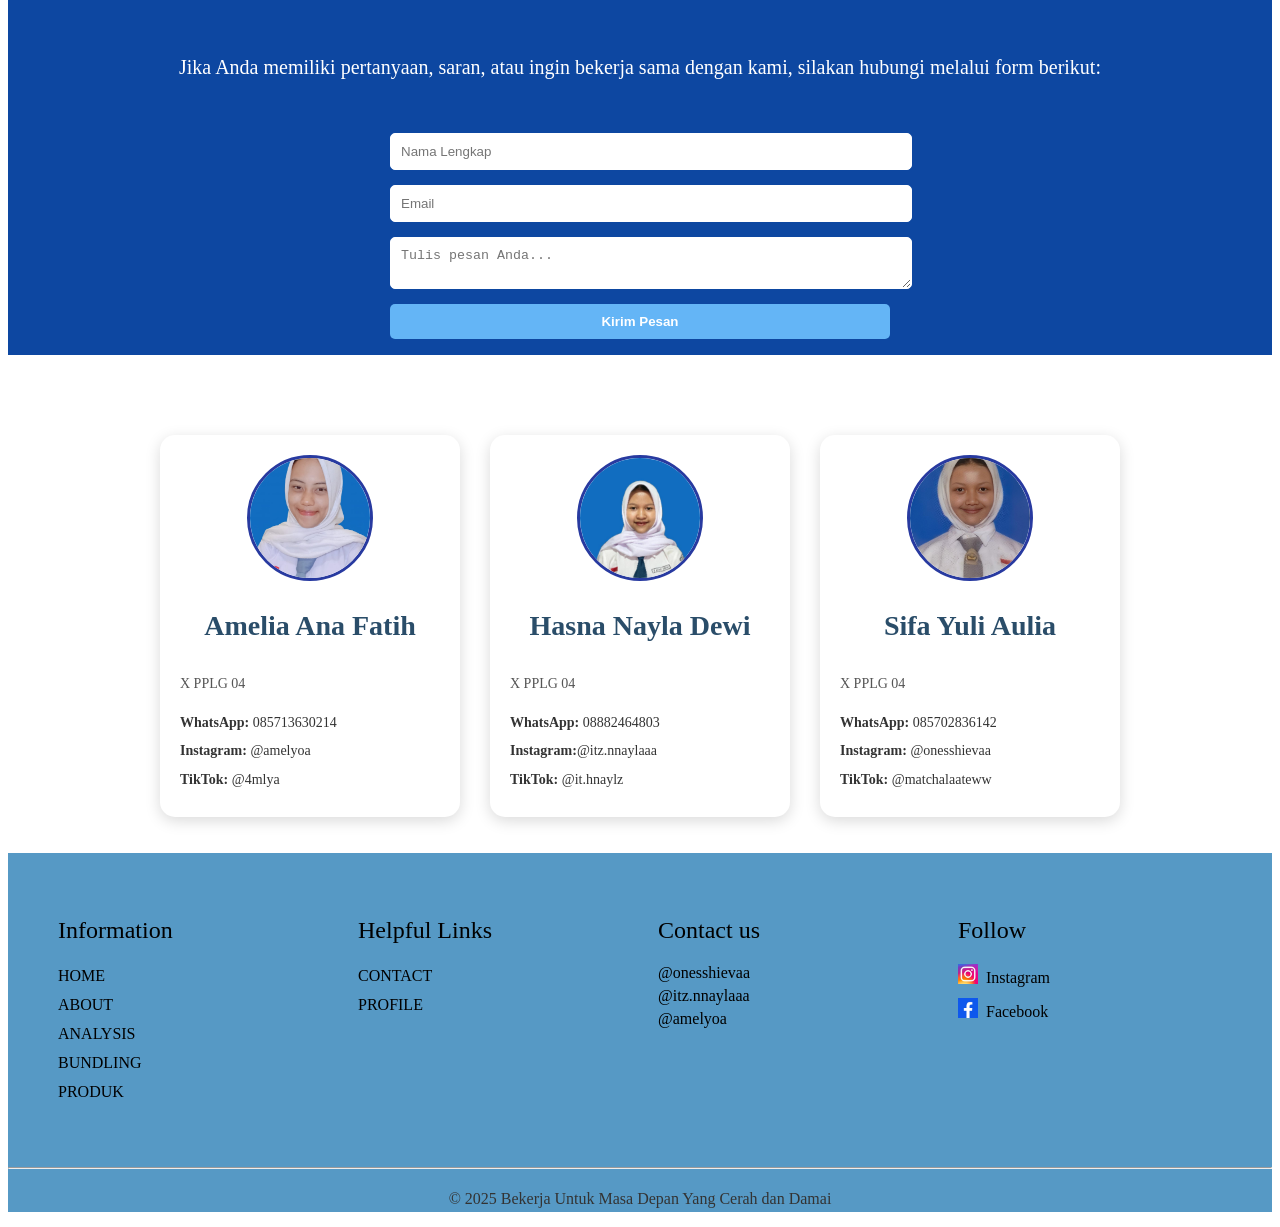
==== commit 920056bf: "Update index.html" ====
--- a/index.html
+++ b/index.html
@@ -19,7 +19,7 @@
       <a href="#produk">PRODUK</a>
      <a href="#kontak">CONTACT</a>
      <a href="#profile">PROFILE</a>
-    <a href="../portofolio/index.html" class="btn-back">
+    <a href="../portofolio1/index.html" class="btn-back">
         Back to Portfolio
     </a>
     </nav>
--- a/style.css
+++ b/style.css
@@ -36,6 +36,46 @@
   padding: 3px ;
 }
 
+/* Container agar tombol punya jarak yang pas */
+.back-nav-container {
+    padding: 20px 5%;
+    background-color: transparent; /* Mengikuti background halaman */
+}
+
+/* Styling utama tombol */
+.btn-back {
+    display: inline-flex;
+    align-items: center;
+    gap: 8px; /* Jarak antara panah dan teks */
+    text-decoration: none;
+    color: #ffffff; /* Ganti warna teks sesuai tema project */
+    font-family: 'Poppins', sans-serif;
+    font-size: 1rem;
+    font-weight: 500;
+    padding: 10px 20px;
+    border: 1px solid rgba(255, 255, 255, 0.2);
+    border-radius: 30px; /* Bikin tombol lonjong/rounded */
+    transition: all 0.3s ease;
+}
+
+/* Efek transisi untuk ikon panah */
+.btn-back .arrow {
+    transition: transform 0.3s ease;
+}
+
+/* Efek pas tombol di-hover (disorot mouse) */
+.btn-back:hover {
+    background-color: #ffffff; /* Background berubah putih */
+    color: #121212; /* Teks berubah gelap */
+    border-color: #ffffff;
+    box-shadow: 0 4px 15px rgba(255, 255, 255, 0.2);
+}
+
+/* Efek panah geser ke kiri sedikit pas di-hover */
+.btn-back:hover .arrow {
+    transform: translateX(-4px);
+}
+
 .hero {
   background-image: url(./img/download\ \(5\).jpg);
   flex-wrap: wrap;
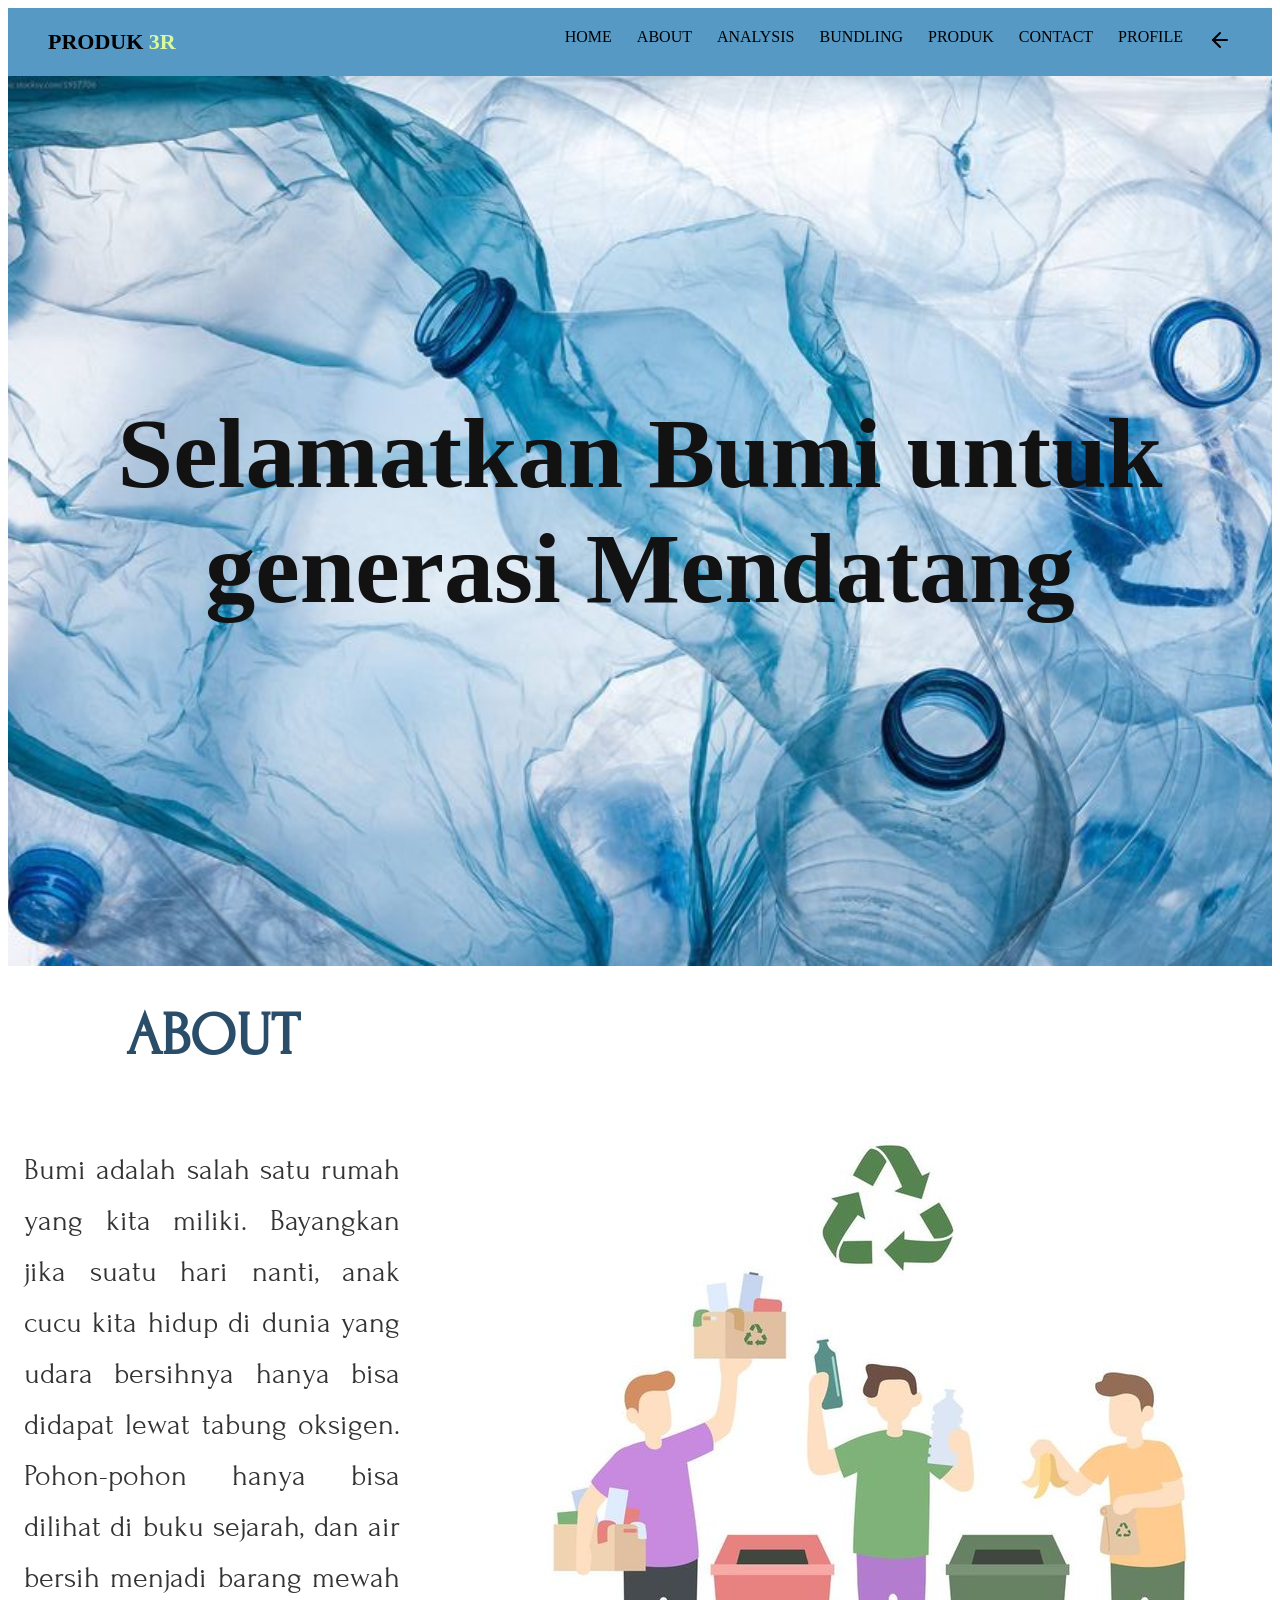
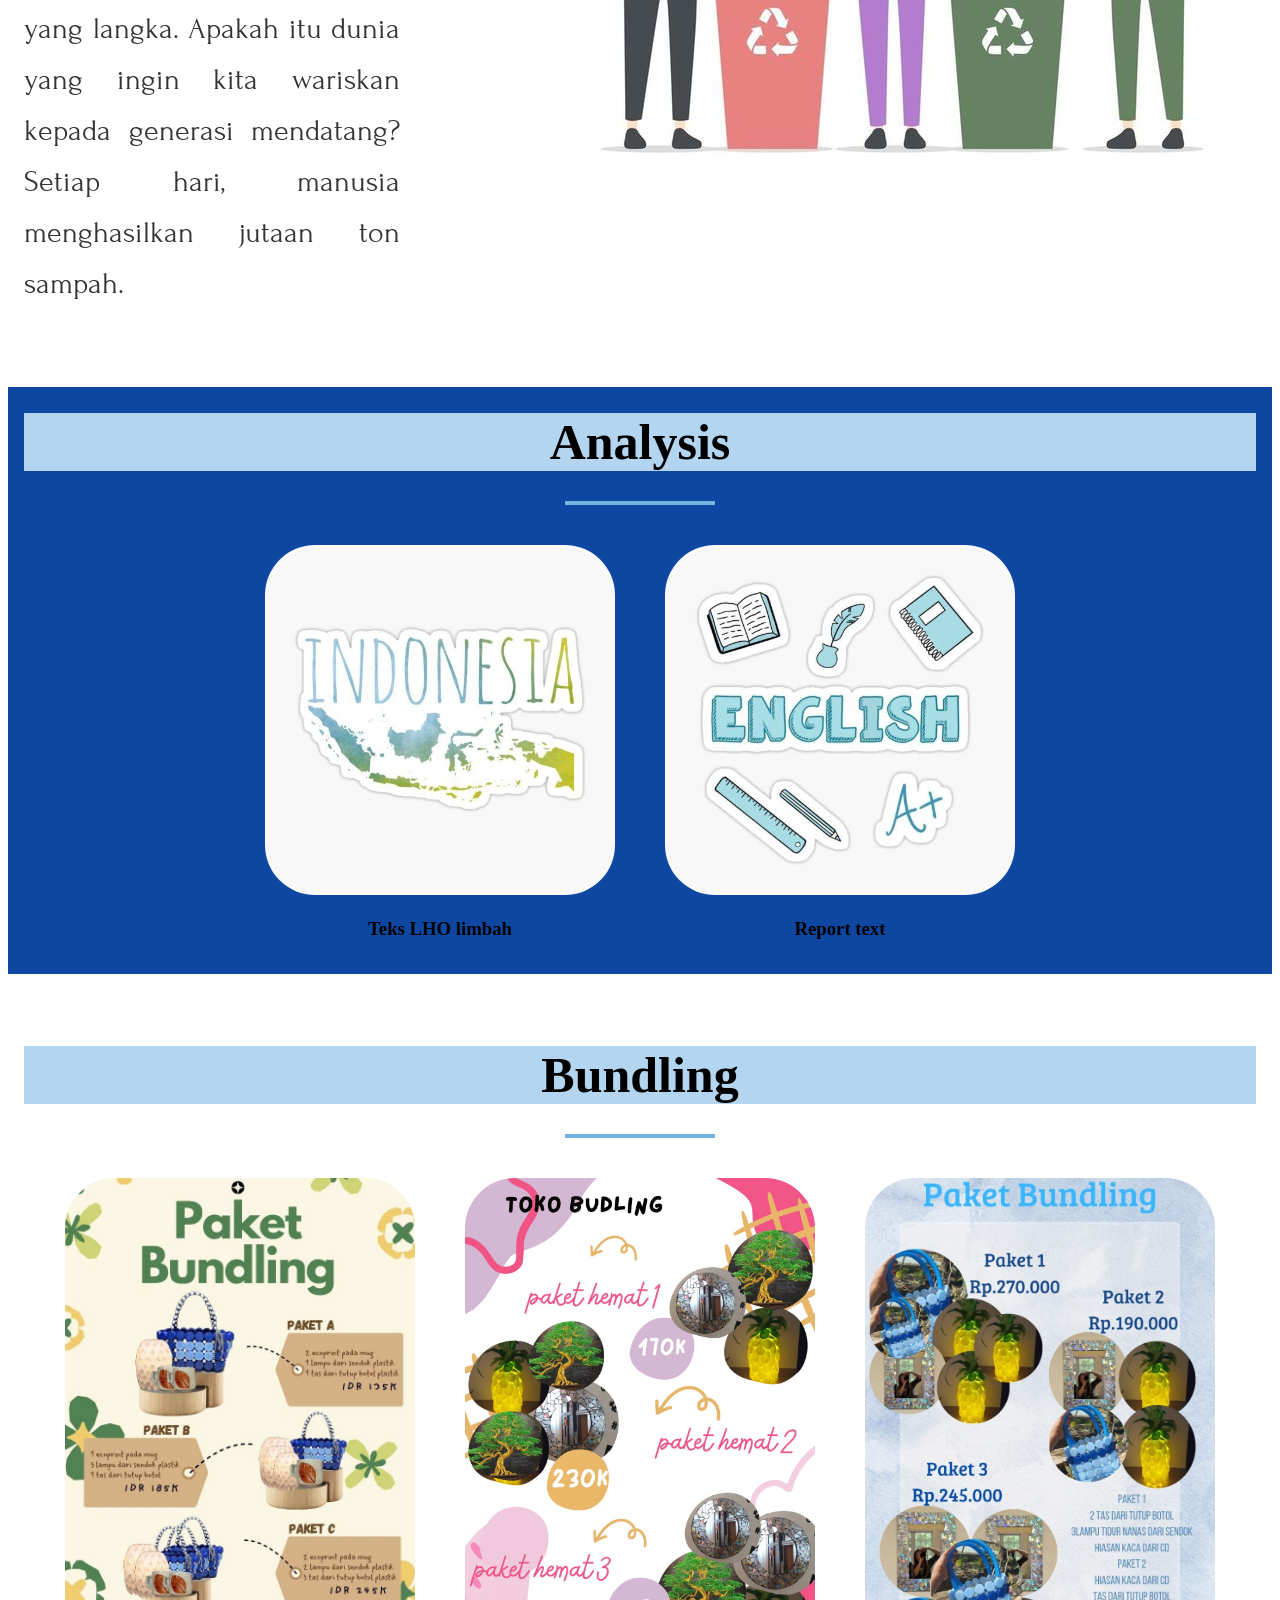
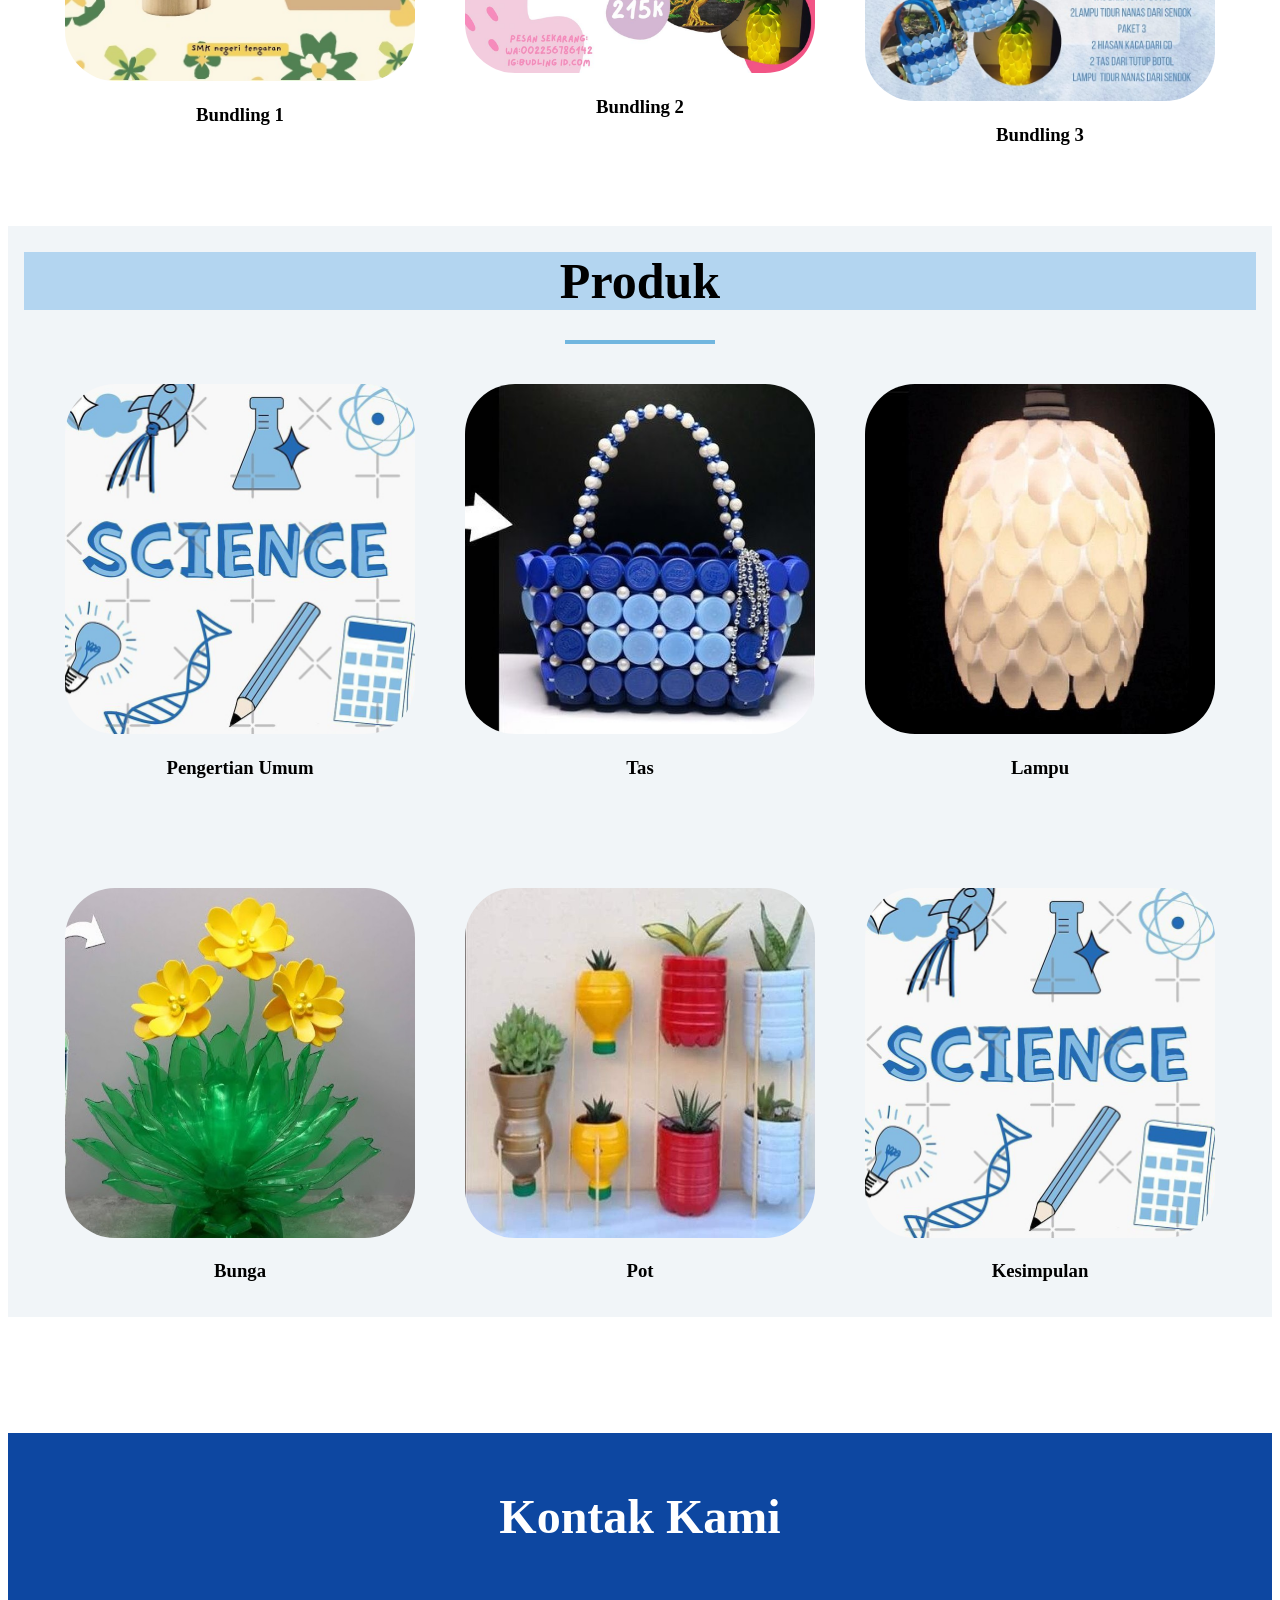
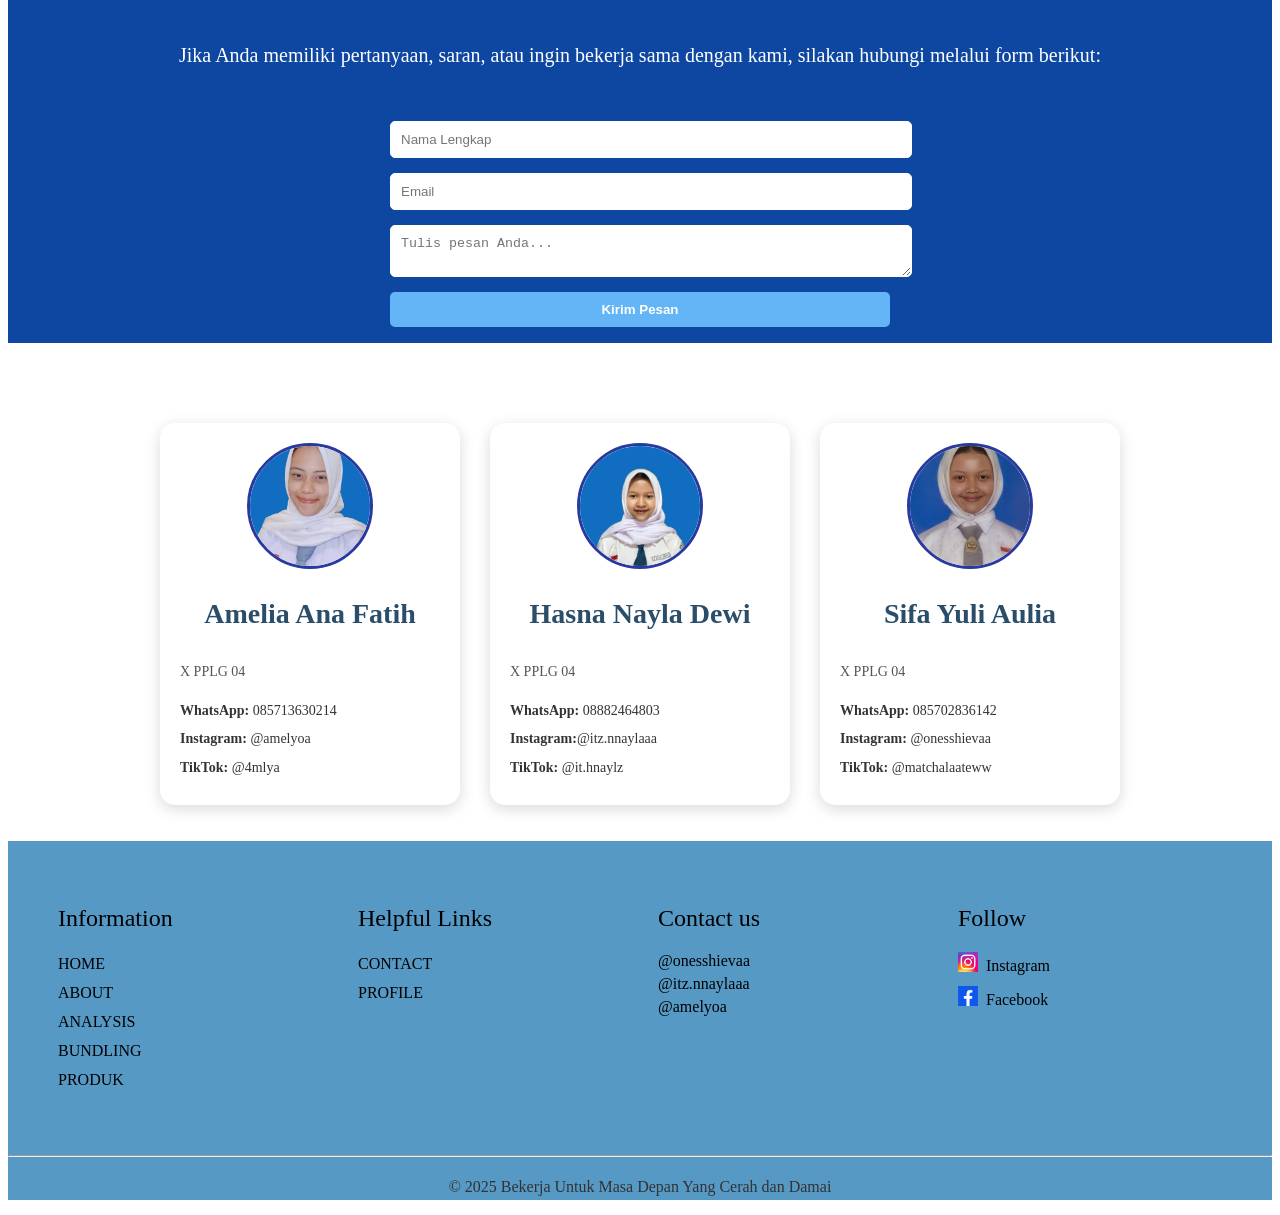
==== commit 7fab6a3e: "Update index.html" ====
--- a/index.html
+++ b/index.html
@@ -19,8 +19,10 @@
       <a href="#produk">PRODUK</a>
      <a href="#kontak">CONTACT</a>
      <a href="#profile">PROFILE</a>
-    <a href="../portofolio1/index.html" class="btn-back">
-        Back to Portfolio
+     <a href="../portofolio/index.html" class="btn-back-circle" title="Kembali ke Portfolio">
+      <svg xmlns="http://www.w3.org/2000/svg" width="24" height="24" viewBox="0 0 24 24" fill="none" stroke="currentColor" stroke-width="2" stroke-linecap="round" stroke-linejoin="round">
+        <path d="m12 19-7-7 7-7"/><path d="M19 12H5"/>
+      </svg>
     </a>
     </nav>
   </header>
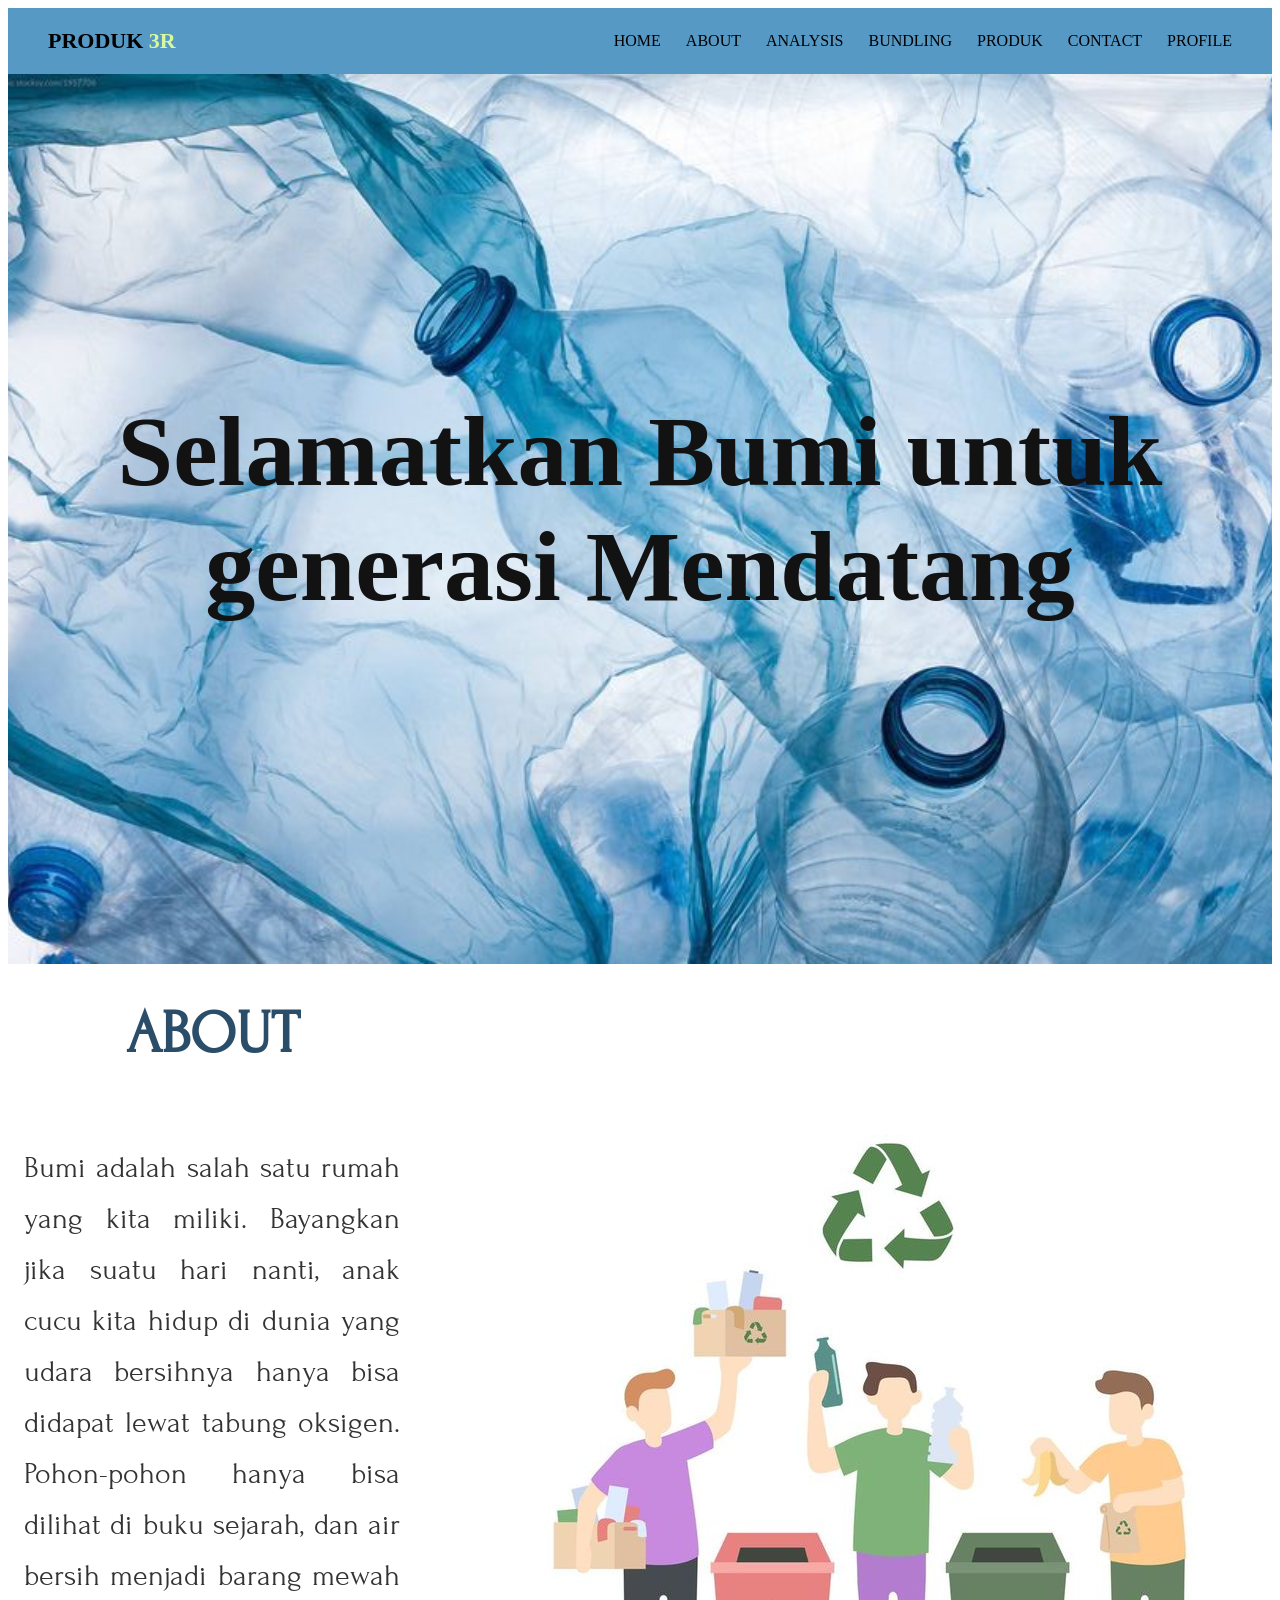
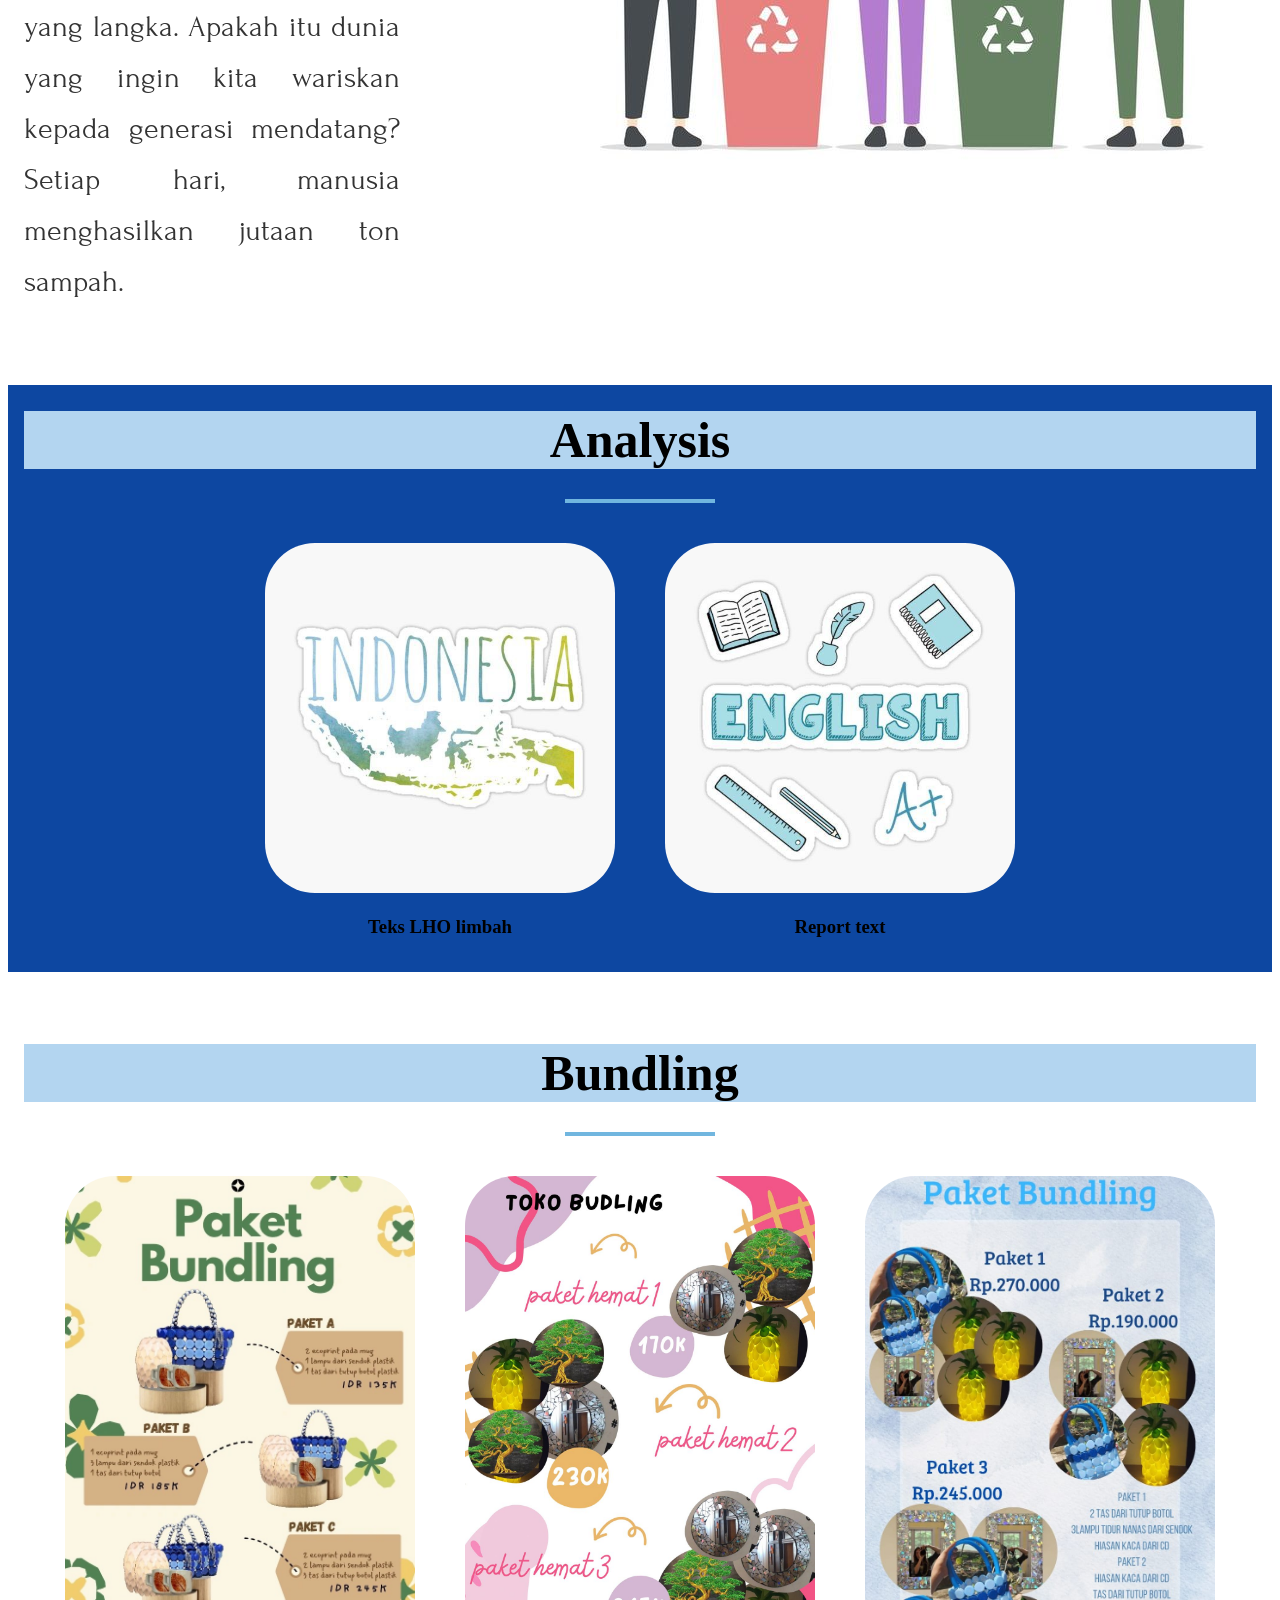
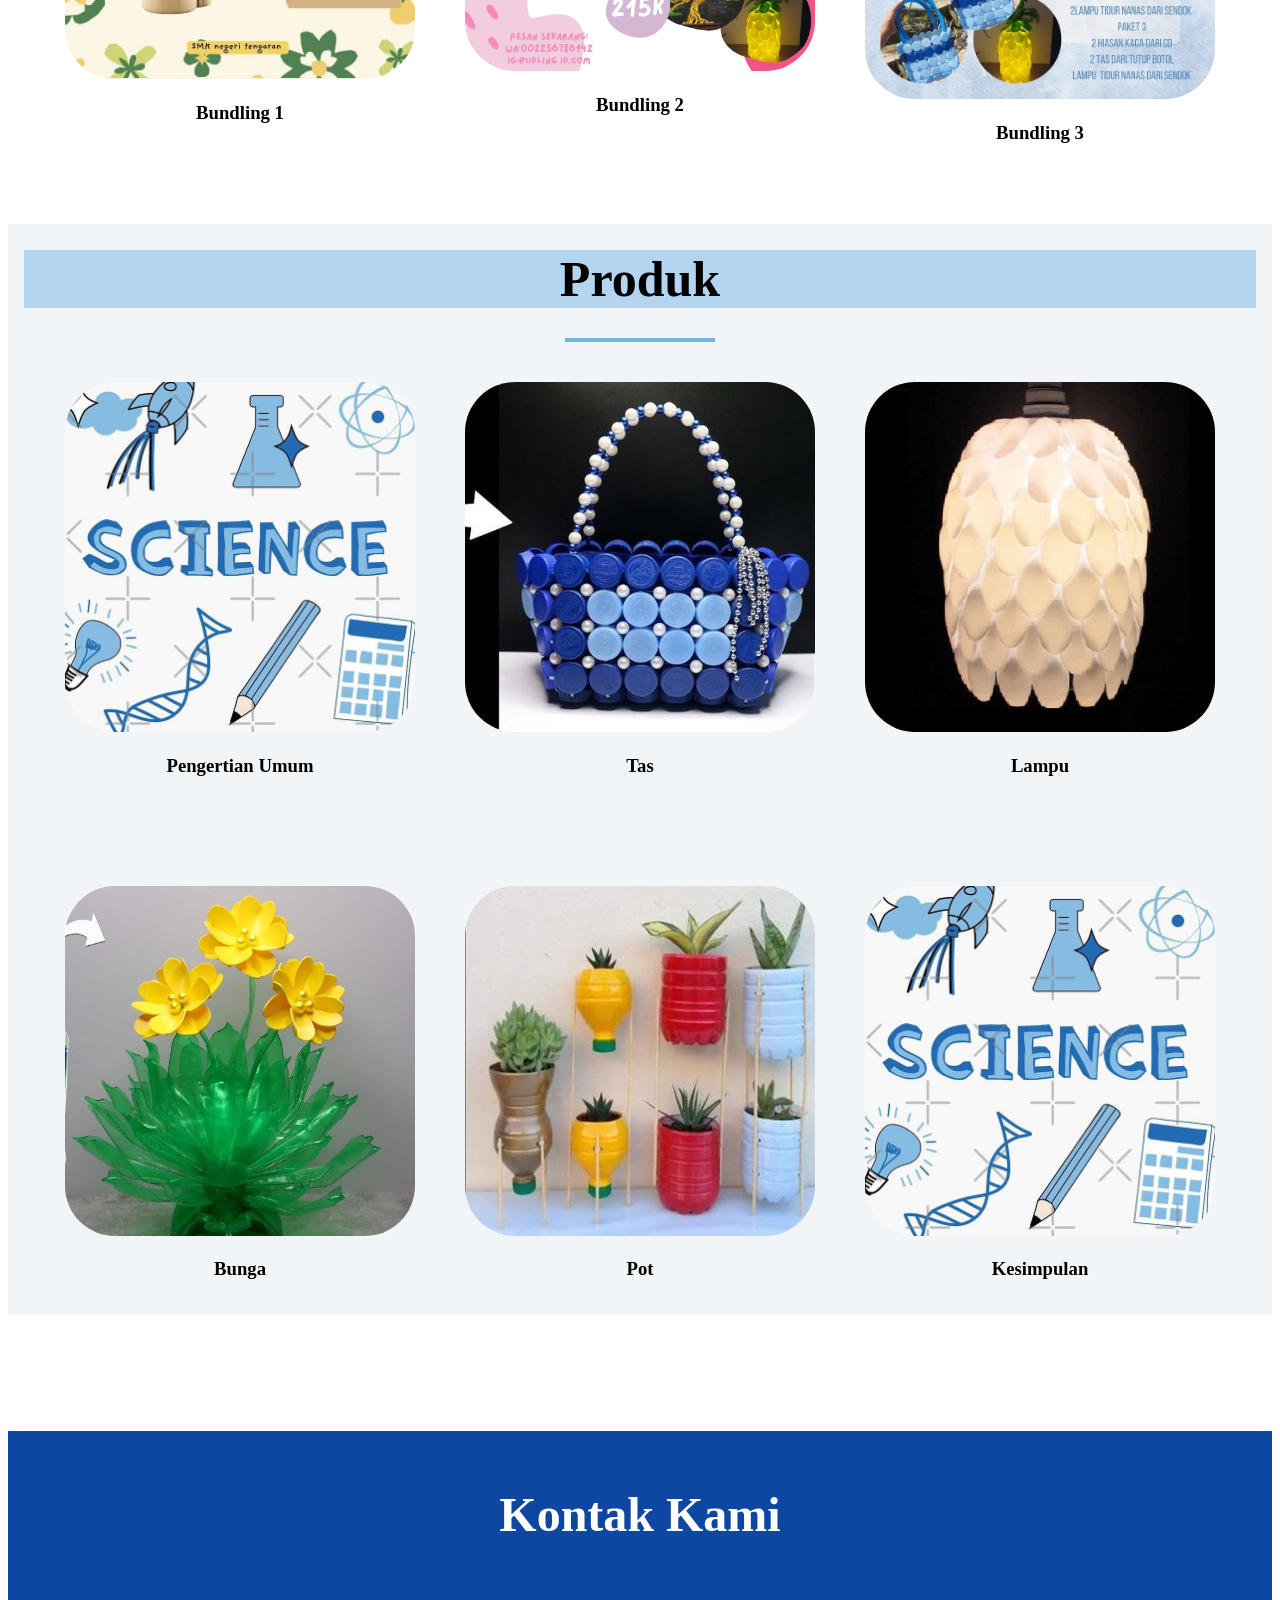
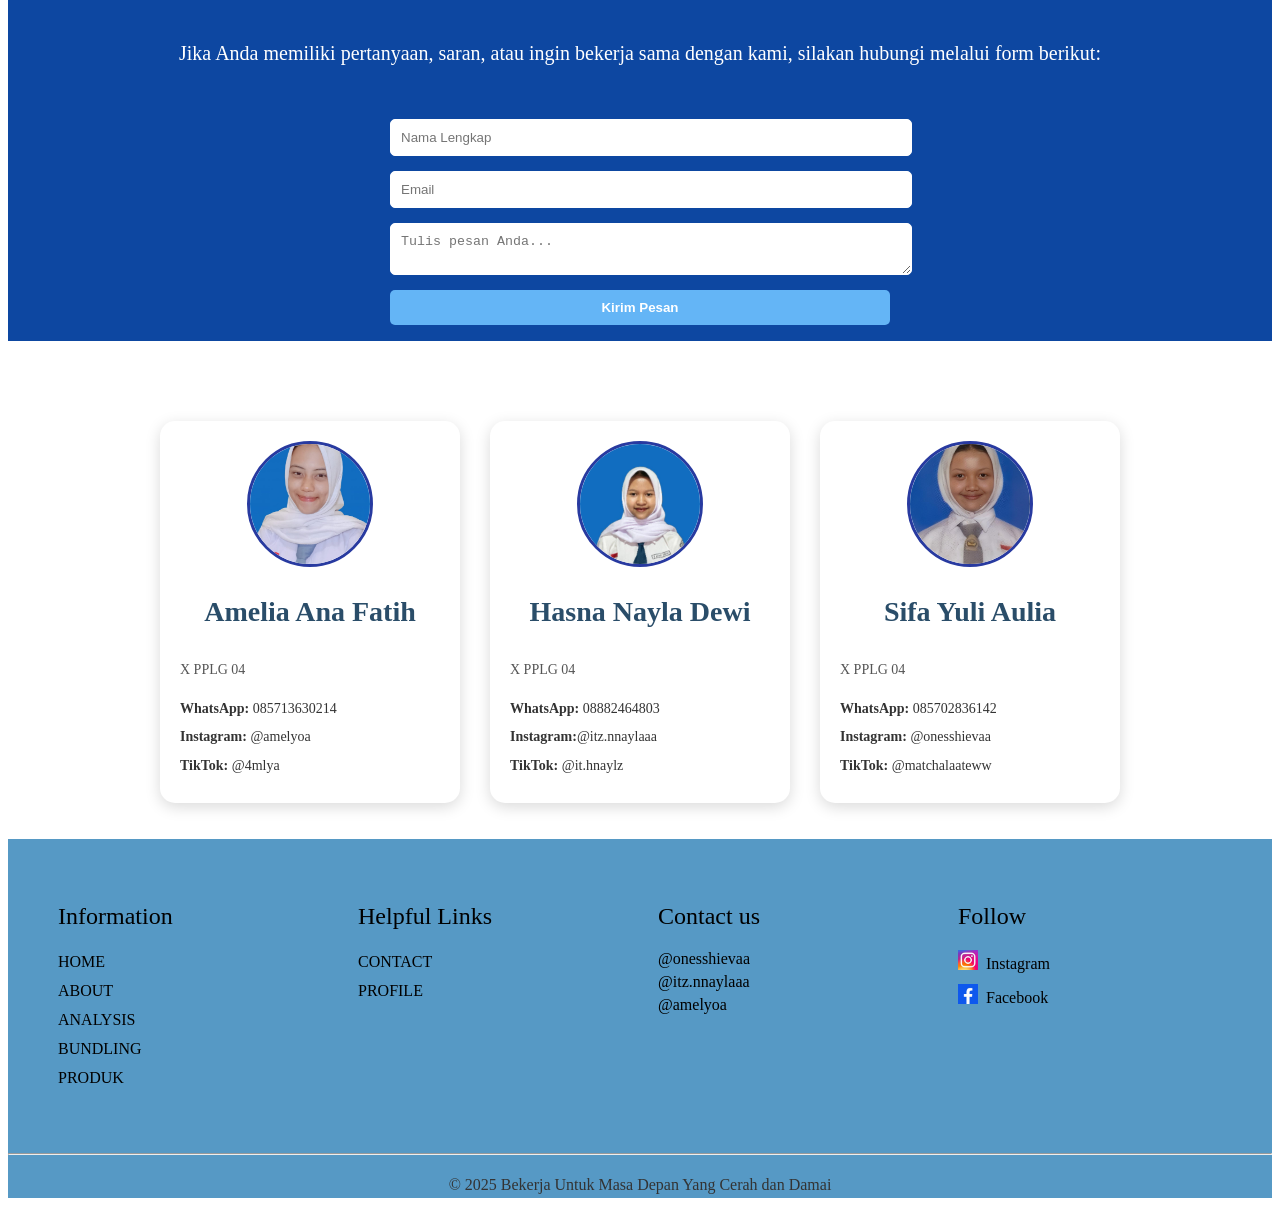
==== commit 4f03514a: "Update index.html" ====
--- a/index.html
+++ b/index.html
@@ -19,11 +19,6 @@
       <a href="#produk">PRODUK</a>
      <a href="#kontak">CONTACT</a>
      <a href="#profile">PROFILE</a>
-     <a href="../portofolio/index.html" class="btn-back-circle" title="Kembali ke Portfolio">
-      <svg xmlns="http://www.w3.org/2000/svg" width="24" height="24" viewBox="0 0 24 24" fill="none" stroke="currentColor" stroke-width="2" stroke-linecap="round" stroke-linejoin="round">
-        <path d="m12 19-7-7 7-7"/><path d="M19 12H5"/>
-      </svg>
-    </a>
     </nav>
   </header>
 
--- a/style.css
+++ b/style.css
@@ -36,44 +36,42 @@
   padding: 3px ;
 }
 
-/* Container agar tombol punya jarak yang pas */
-.back-nav-container {
-    padding: 20px 5%;
-    background-color: transparent; /* Mengikuti background halaman */
-}
-
-/* Styling utama tombol */
-.btn-back {
-    display: inline-flex;
-    align-items: center;
-    gap: 8px; /* Jarak antara panah dan teks */
+.btn-back-circle {
+    /* Posisi biar tetap di situ meski di-scroll (opsional) */
+    position: fixed;
+    top: 20px;
+    left: 20px;
+    z-index: 999;
+
+    /* Ukuran Lingkaran */
+    width: 50px;
+    height: 50px;
+    border-radius: 50%; /* Ini yang bikin jadi lingkaran */
+    
+    /* Styling */
+    background-color: #ffffff; /* Warna dasar */
+    color: #121212; /* Warna ikon */
+    display: flex;
+    align-items: center;
+    justify-content: center;
     text-decoration: none;
-    color: #ffffff; /* Ganti warna teks sesuai tema project */
-    font-family: 'Poppins', sans-serif;
-    font-size: 1rem;
-    font-weight: 500;
-    padding: 10px 20px;
-    border: 1px solid rgba(255, 255, 255, 0.2);
-    border-radius: 30px; /* Bikin tombol lonjong/rounded */
+    box-shadow: 0 4px 12px rgba(0,0,0,0.15);
     transition: all 0.3s ease;
-}
-
-/* Efek transisi untuk ikon panah */
-.btn-back .arrow {
+    border: 1px solid rgba(0,0,0,0.05);
+}
+
+/* Efek Hover */
+.btn-back-circle:hover {
+    transform: scale(1.1); /* Membesar dikit */
+    background-color: #121212; /* Balik warna jadi gelap */
+    color: #ffffff; /* Ikon jadi putih */
+    box-shadow: 0 6px 20px rgba(0,0,0,0.3);
+}
+
+/* Biar ikon panahnya gerak dikit ke kiri pas di-hover */
+.btn-back-circle:hover svg {
+    transform: translateX(-2px);
     transition: transform 0.3s ease;
-}
-
-/* Efek pas tombol di-hover (disorot mouse) */
-.btn-back:hover {
-    background-color: #ffffff; /* Background berubah putih */
-    color: #121212; /* Teks berubah gelap */
-    border-color: #ffffff;
-    box-shadow: 0 4px 15px rgba(255, 255, 255, 0.2);
-}
-
-/* Efek panah geser ke kiri sedikit pas di-hover */
-.btn-back:hover .arrow {
-    transform: translateX(-4px);
 }
 
 .hero {
